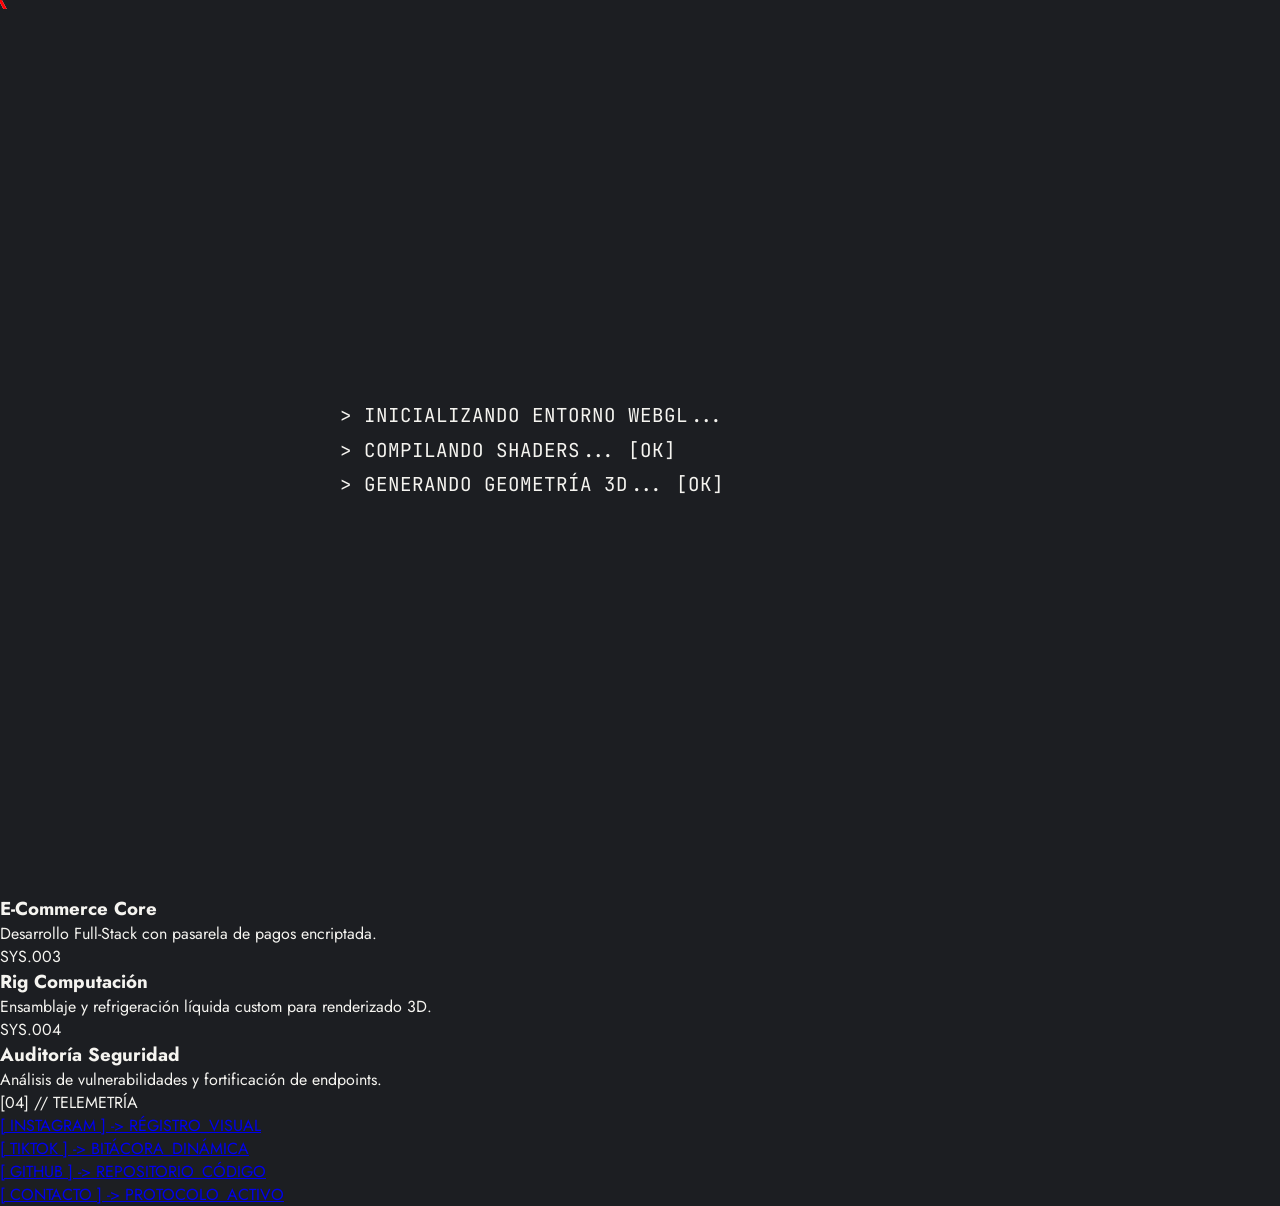
==== index.html @ 6940e967 "Update index.html" ====
<!DOCTYPE html>
<html lang="es">
<head>
    <meta charset="UTF-8">
    <meta name="viewport" content="width=device-width, initial-scale=1.0">
    <title>AXIOMA | Estructura. Ejecución. Sin fisuras.</title>
    <meta name="description" content="El Tech Studio donde convergen SMR y DEV. Garantizamos la lógica innegable desde el hardware hasta el código.">
    
    <link rel="icon" type="image/svg+xml" href="logo.svg">
    
    <link rel="preconnect" href="https://fonts.googleapis.com">
    <link rel="preconnect" href="https://fonts.gstatic.com" crossorigin>
    <link href="https://fonts.googleapis.com/css2?family=JetBrains+Mono:wght@400;700&family=Jost:wght@400;500;700&display=swap" rel="stylesheet">
    
    <link rel="stylesheet" href="style.css">
</head>
<body>
    
    <canvas id="mesh-canvas"></canvas>
    
    <canvas id="matrix-canvas" style="display: none;"></canvas>

    <div id="preloader">
        <div class="term-text" id="term-text"></div>
        <div class="start-btn blink" id="start-btn">[ CLIC PARA INICIAR SISTEMA ]</div>
    </div>

    <div id="contact-terminal" style="display: none;">
        <div id="term-close">[ X ] CERRAR_CONEXIÓN</div>
        <div class="terminal-window">
            <div id="contact-output"></div>
            <div class="input-line">
                <span class="prompt-arrow">>_</span>
                <input type="text" id="contact-input" autocomplete="off">
            </div>
        </div>
    </div>

    <div class="grain" id="grain-filter"></div>
    <div id="scroll-progress-container"><div id="scroll-progress"></div></div>

    <div id="telemetry-hud">
        SYS_STATUS: <span class="hud-live">ONLINE</span><br>
        NODO_ACTUAL: <span id="hud-node">CALCULANDO...</span><br>
        SYNC_LOCAL: <span id="hud-time">00:00:00</span>
    </div>

    <nav id="radar-nav" aria-label="Navegación Radar">
        <a href="#hero" class="radar-dot active" aria-label="Ir a Inicio"><span class="radar-label">00_INIT</span></a>
        <a href="#manifiesto" class="radar-dot" aria-label="Ir a Manifiesto"><span class="radar-label">01_NÚCLEO</span></a>
        <a href="#servicios" class="radar-dot" aria-label="Ir a Servicios"><span class="radar-label">02_VECTORES</span></a>
        <a href="#proyectos" class="radar-dot" aria-label="Ir a Proyectos"><span class="radar-label">03_BÓVEDA</span></a>
        <a href="#contacto" class="radar-dot" aria-label="Ir a Telemetría"><span class="radar-label">04_TELEMETRÍA</span></a>
    </nav>

    <div id="ui-controls">
        <div id="audio-toggle" class="interactive-sound control-btn">[ SOUND: ON ]</div>
    </div>

    <div id="cursor-x-glitch"><span class="c1">X</span><span class="c2">X</span></div>

    <section id="hero">
        <div class="hero-content">
            <img src="logo.svg" alt="AXIOMA Logo" class="logo-principal interactive-sound" onerror="this.style.display='none'; this.nextElementSibling.style.display='block';">
            <h1 style="display:none; font-size: 5rem; letter-spacing: 10px; margin-bottom: 20px;">AXIOMA</h1>
            <p class="hero-subtitle scramble-text">Estructura. Ejecución. Sin fisuras.</p>
        </div>
        <div class="scroll-indicator"><p id="sys-status">[ AUTO_EXEC_INIT ]</p></div>
    </section>

    <section id="manifiesto">
        <div class="manifiesto-content">
            <div class="section-header reveal"><p class="scramble-text">[01] // MANIFIESTO_NÚCLEO</p></div>
            <h2 class="definicion text-stop reveal delay-1">Proposición tan clara y evidente que se admite sin demostración.</h2>
            <p class="presentacion text-stop reveal delay-2">El Tech Studio donde convergen <span class="redacted">SMR</span> y <span class="redacted">DEV</span>. No reparamos sistemas; garantizamos su <span class="redacted">lógica innegable</span> desde el hardware físico hasta la última línea de <span class="redacted">código</span>.</p>
        </div>
    </section>

    <section id="servicios">
        <div class="section-header dark-header reveal"><p class="scramble-text">[02] // VECTORES_DE_ACCIÓN</p></div>
        <div class="vectores-grid">
            <div class="vector-card 3d-tilt hover-pause interactive-sound text-stop reveal delay-1">
                <div class="card-line"></div>
                <h3 class="vector-titulo scramble-text"><span class="rojo">&gt;</span> SINTAXIS_FÍSICA</h3>
                <h4 class="vector-subtitulo">Hardware & Ensamblaje.</h4>
                <p class="vector-texto">Diagnóstico, reparación a nivel componente y ensamblaje de sistemas de alto rendimiento.</p>
            </div>
            <div class="vector-card 3d-tilt hover-pause interactive-sound text-stop reveal delay-2">
                <div class="card-line"></div>
                <h3 class="vector-titulo scramble-text"><span class="rojo">&gt;</span> TOPOLOGÍA</h3>
                <h4 class="vector-subtitulo">Redes & Estructura.</h4>
                <p class="vector-texto">Diseño, despliegue y mantenimiento de infraestructuras de red. Cableado estructurado sin fisuras.</p>
            </div>
            <div class="vector-card 3d-tilt hover-pause interactive-sound text-stop reveal delay-3">
                <div class="card-line"></div>
                <h3 class="vector-titulo scramble-text"><span class="rojo">&gt;</span> LÓGICA_APLICADA</h3>
                <h4 class="vector-subtitulo">Software & DEV.</h4>
                <p class="vector-texto">Desarrollo de soluciones web y aplicaciones multiplataforma. Del concepto al despliegue.</p>
            </div>
        </div>
    </section>

    <section id="proyectos">
        <div class="section-header reveal"><p class="scramble-text">[03] // BÓVEDA_CÓDIGO_FUENTE</p></div>
        <div class="galeria-proyectos hover-pause reveal delay-1">
            <div class="proyecto-card 3d-tilt interactive-sound">
                <div class="p-id">SYS.001</div>
                <h3>Arquitectura Servidores</h3>
                <p>Despliegue de red de alto rendimiento para entorno corporativo.</p>
            </div>
            <div class="proyecto-card 3d-tilt interactive-sound">
                <div class="p-id">SYS.002</div>
                <h3>E-Commerce Core</h3>
                <p>Desarrollo Full-Stack con pasarela de pagos encriptada.</p>
            </div>
            <div class="proyecto-card 3d-tilt interactive-sound">
                <div class="p-id">SYS.003</div>
                <h3>Rig Computación</h3>
                <p>Ensamblaje y refrigeración líquida custom para renderizado 3D.</p>
            </div>
            <div class="proyecto-card 3d-tilt interactive-sound">
                <div class="p-id">SYS.004</div>
                <h3>Auditoría Seguridad</h3>
                <p>Análisis de vulnerabilidades y fortificación de endpoints.</p>
            </div>
        </div>
    </section>

    <section id="contacto">
        <div class="section-header reveal"><p class="scramble-text">[04] // TELEMETRÍA</p></div>
        <div class="telemetria-content">
            <ul class="lista-enlaces">
                <li class="reveal delay-1"><a href="#" class="enlace-gigante magnetic hover-pause interactive-sound text-stop"><span class="mag-text">[ INSTAGRAM ] -> RÉGISTRO_VISUAL</span></a></li>
                <li class="reveal delay-2"><a href="#" class="enlace-gigante magnetic hover-pause interactive-sound text-stop"><span class="mag-text">[ TIKTOK ] -> BITÁCORA_DINÁMICA</span></a></li>
                <li class="reveal delay-3"><a href="#" class="enlace-gigante magnetic hover-pause interactive-sound text-stop"><span class="mag-text">[ GITHUB ] -> REPOSITORIO_CÓDIGO</span></a></li>
                <li class="reveal delay-4"><a href="#" id="lanzar-terminal" class="enlace-gigante magnetic hover-pause interactive-sound text-stop"><span class="mag-text">[ CONTACTO ] -> PROTOCOLO_ACTIVO</span></a></li>
            </ul>
        </div>
    </section>

    <script src="main.js"></script>
</body>
</html>
---- style.css ----
:root {
    --negro-pizarra: #1C1E22;
    --blanco-hueso: #F5F4F0;
    --gris-codigo: #8B8D91;
    --plata-metalico: #E6E5E1;
    --rojo-chillon: #FF0004;
    --panel-bg: #111111;
    --stage-bg: #EAEAEA;
    --fuente-principal: 'Jost', sans-serif;
    --fuente-tecnica: 'JetBrains Mono', monospace;
}

* { margin: 0; padding: 0; box-sizing: border-box; }
body { background-color: var(--negro-pizarra); color: var(--blanco-hueso); font-family: var(--fuente-principal); overflow: hidden; }
body, a, button, select { cursor: none !important; user-select: none; -webkit-touch-callout: none; }
::-webkit-scrollbar { display: none; }

/* EASTER EGG: MODO DIOS */
body.god-mode { filter: invert(1) hue-rotate(180deg) contrast(1.2) !important; animation: godFlicker 0.1s infinite !important; }
@keyframes godFlicker { 0% { transform: translate(1px, 1px); } 50% { transform: translate(-1px, -1px); } 100% { transform: translate(1px, -1px); } }

/* PRELOADER */
#preloader { position: fixed; top: 0; left: 0; width: 100vw; height: 100vh; background-color: var(--negro-pizarra); z-index: 999999; display: flex; flex-direction: column; justify-content: center; align-items: center; font-family: var(--fuente-tecnica); transition: opacity 0.5s ease; cursor: none; }
.term-text { max-width: 600px; width: 90%; font-size: 1.2rem; line-height: 1.8; color: var(--blanco-hueso); }
.blink { animation: blink 1s infinite; }
@keyframes blink { 0%, 50% { opacity: 1; } 51%, 100% { opacity: 0; } }
.start-btn { margin-top: 30px; color: var(--rojo-chillon); font-weight: bold; font-size: 1.2rem; display: none; padding: 10px; border: 1px dashed transparent; transition: 0.3s; }
.start-btn:hover { border-color: var(--rojo-chillon); background: rgba(255,0,4,0.1); }

/* CURSOR GLITCH */
#cursor-x-glitch { width: 25px; height: 25px; position: fixed; top: 0; left: 0; pointer-events: none; z-index: 9999999999; transform: translate(-50%, -50%); font-family: var(--fuente-tecnica); font-weight: bold; font-size: 1.5rem; display: flex; align-items: center; justify-content: center; mix-blend-mode: normal !important; color: #FFF; }
#cursor-x-glitch span { position: absolute; }
.c1 { animation: cursor-splitTop 0.6s steps(2) infinite; color: #FFF; }
.c2 { animation: cursor-splitBottom 0.6s steps(1) infinite; color: var(--rojo-chillon) !important; mix-blend-mode: normal !important; }

#cursor-ghost-container { position: fixed; top: 0; left: 0; width: 100vw; height: 100vh; pointer-events: none; z-index: 9999999998; }
.cursor-ghost { position: absolute; width: 25px; height: 25px; font-family: var(--fuente-tecnica); font-weight: bold; font-size: 1.5rem; display: flex; align-items: center; justify-content: center; color: rgba(255, 255, 255, 0.5); transform: translate(-50%, -50%); animation: ghostFade 0.15s ease-out forwards; }
@keyframes ghostFade { 0% { opacity: 1; transform: translate(-50%, -50%) scale(1); } 100% { opacity: 0; transform: translate(-50%, -50%) scale(0.8); } }
@keyframes cursor-splitTop { 0% { transform: translate(0); } 25% { transform: translate(-2px, -1px); } 50% { transform: translate(2px, 1px); } 75% { transform: translate(-2px, 1px); } 100% { transform: translate(0); } }
@keyframes cursor-splitBottom { 0% { transform: translate(0); } 25% { transform: translate(2px, 1px); } 50% { transform: translate(-2px, -1px); } 75% { transform: translate(2px, -1px); } 100% { transform: translate(0); } }
.visor-clic { transform: translate(-50%, -50%) scale(0.6) !important; }

/* LAYOUT PRINCIPAL DEL SAAS */
#app-container { display: flex; width: 100vw; height: 100vh; }

/* PANEL LATERAL (UI) */
#control-panel {
    width: 400px; height: 100vh; background-color: var(--panel-bg);
    border-right: 1px solid var(--gris-codigo);
    padding: 40px 30px; display: flex; flex-direction: column;
    overflow-y: auto; z-index: 100;
}
#control-panel::-webkit-scrollbar { display: none; }

.panel-header { margin-bottom: 50px; border-bottom: 1px solid #333; padding-bottom: 20px; }
.logo { font-size: 1.5rem; font-weight: 700; color: var(--blanco-hueso); letter-spacing: 2px; }
.version { font-family: var(--fuente-tecnica); color: var(--rojo-chillon); font-size: 0.8rem; margin-top: 5px; }

.control-module { margin-bottom: 35px; }
.control-module label { display: block; font-family: var(--fuente-tecnica); font-size: 0.8rem; color: var(--gris-codigo); margin-bottom: 15px; letter-spacing: 1px; text-transform: uppercase; }

.axioma-input, .axioma-btn {
    width: 100%; background: transparent; border: 1px solid #444; color: var(--blanco-hueso);
    padding: 12px 15px; font-family: var(--fuente-tecnica); font-size: 0.9rem; outline: none; transition: all 0.2s;
}
.axioma-input:hover, .axioma-btn:hover { border-color: var(--rojo-chillon); background: #1C1E22; }
.action-red { border-color: var(--rojo-chillon); color: var(--rojo-chillon); font-weight: bold; }
.action-red:hover { background: var(--rojo-chillon); color: var(--blanco-hueso); }

.btn-group { display: flex; gap: 10px; }
.btn-group .axioma-btn { flex: 1; font-size: 0.75rem; text-align: center; padding: 10px; }

.color-picker-grid { display: flex; gap: 15px; }
.color-picker-dot { width: 35px; height: 35px; border-radius: 4px; border: 2px solid transparent; transition: transform 0.2s, border-color 0.2s; }
.color-picker-dot:hover { transform: translateY(-3px); }
.color-picker-dot.active { border-color: #FFF; box-shadow: 0 0 10px rgba(255,255,255,0.2); }

.system-status-box { margin-top: auto; padding: 15px; background: #0A0A0A; border-left: 3px solid var(--rojo-chillon); }
#engine-status { font-family: var(--fuente-tecnica); font-size: 0.75rem; color: #00FF00; line-height: 1.4; white-space: pre-wrap; }

/* ESCENARIO DE RENDERIZADO 3D REAL (STAGE) */
#render-stage {
    flex: 1; position: relative; display: flex; justify-content: center; align-items: center;
    background-color: var(--stage-bg);
    background-image: 
        linear-gradient(rgba(0,0,0,0.05) 1px, transparent 1px),
        linear-gradient(90deg, rgba(0,0,0,0.05) 1px, transparent 1px);
    background-size: 40px 40px;
    overflow: hidden;
}

/* El Canvas 3D generado por WebGL */
#render-stage canvas {
    display: block;
    outline: none;
    cursor: grab;
}
#render-stage canvas:active { cursor: grabbing; }

.corner-btn { position: absolute; bottom: 30px; right: 30px; font-family: var(--fuente-tecnica); color: var(--gris-codigo); font-size: 0.9rem; transition: 0.3s; z-index: 10; }
.corner-btn:hover { color: var(--rojo-chillon); }

@media (max-width: 900px) {
    #app-container { flex-direction: column; }
    #control-panel { width: 100%; height: 40vh; border-right: none; border-bottom: 2px solid var(--rojo-chillon); padding: 20px; }
    #render-stage { height: 60vh; }
}
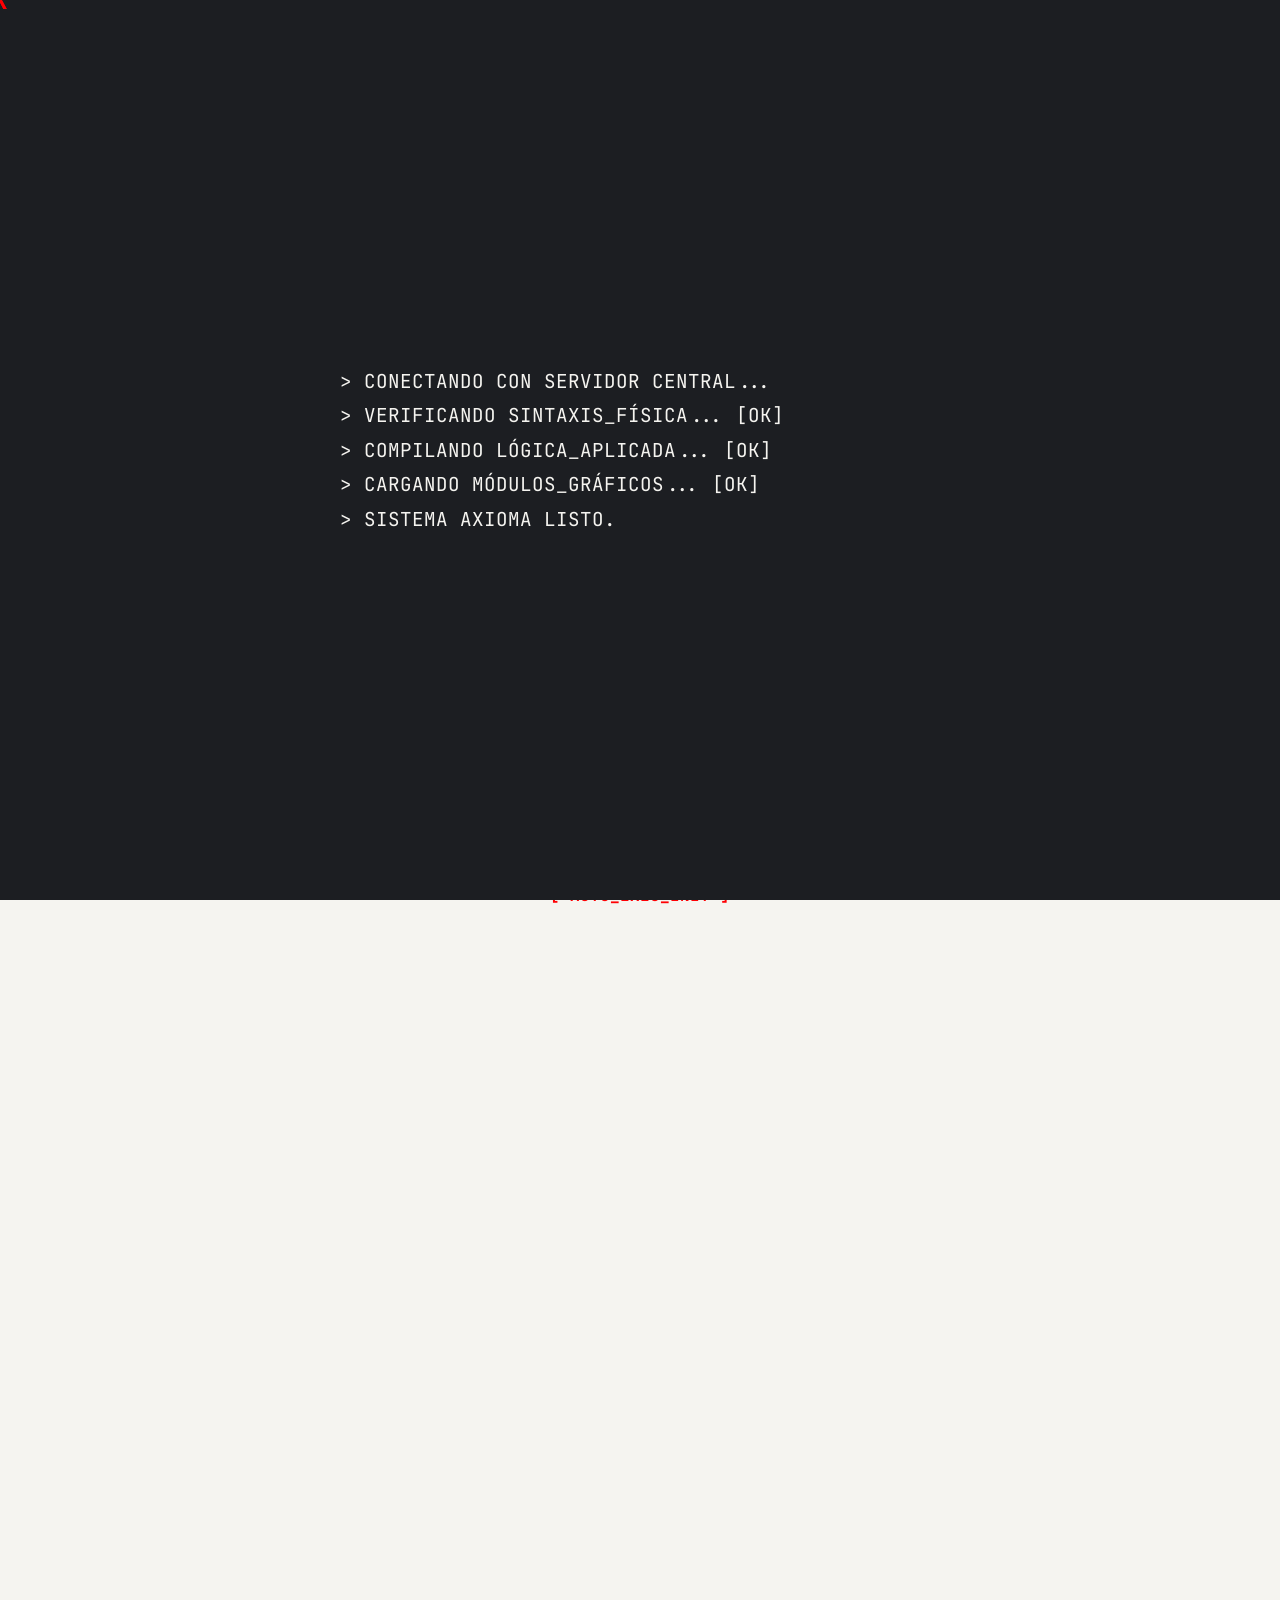
==== commit 57eb5254: "Update index.html" ====
--- a/index.html
+++ b/index.html
@@ -36,6 +36,14 @@
         </div>
     </div>
 
+    <div id="context-menu">
+        <div class="context-item ctx-header">NÚCLEO_AXIOMA_v1.0</div>
+        <a href="#" class="context-item ctx-copy">Copiar_URL_NÚCLEO</a>
+        <a href="#" class="context-item ctx-audio">Activar/Desactivar_Audio</a>
+        <a href="#" class="context-item ctx-reload">Recargar_Manifiesto</a>
+        <a href="#" class="context-item ctx-exit">[ X ] CERRAR_MENÚ</a>
+    </div>
+
     <div class="grain" id="grain-filter"></div>
     <div id="scroll-progress-container"><div id="scroll-progress"></div></div>
 
@@ -61,8 +69,7 @@
 
     <section id="hero">
         <div class="hero-content">
-            <img src="logo.svg" alt="AXIOMA Logo" class="logo-principal interactive-sound" onerror="this.style.display='none'; this.nextElementSibling.style.display='block';">
-            <h1 style="display:none; font-size: 5rem; letter-spacing: 10px; margin-bottom: 20px;">AXIOMA</h1>
+            <img src="logo.svg" alt="AXIOMA Logo" class="logo-principal interactive-sound">
             <p class="hero-subtitle scramble-text">Estructura. Ejecución. Sin fisuras.</p>
         </div>
         <div class="scroll-indicator"><p id="sys-status">[ AUTO_EXEC_INIT ]</p></div>
--- a/style.css
+++ b/style.css
@@ -2,106 +2,144 @@
     --negro-pizarra: #1C1E22;
     --blanco-hueso: #F5F4F0;
     --gris-codigo: #8B8D91;
-    --plata-metalico: #E6E5E1;
     --rojo-chillon: #FF0004;
-    --panel-bg: #111111;
-    --stage-bg: #EAEAEA;
     --fuente-principal: 'Jost', sans-serif;
     --fuente-tecnica: 'JetBrains Mono', monospace;
 }
 
+/* ESTRUCTURA BASE */
 * { margin: 0; padding: 0; box-sizing: border-box; }
-body { background-color: var(--negro-pizarra); color: var(--blanco-hueso); font-family: var(--fuente-principal); overflow: hidden; }
-body, a, button, select { cursor: none !important; user-select: none; -webkit-touch-callout: none; }
+html, body { scroll-behavior: auto !important; scroll-snap-type: none !important; overflow-x: hidden; height: auto; }
 ::-webkit-scrollbar { display: none; }
+body { -ms-overflow-style: none; scrollbar-width: none; background-color: var(--blanco-hueso); color: var(--negro-pizarra); font-family: var(--fuente-principal); }
+body, a, img, button, input { cursor: none !important; user-select: none; -webkit-touch-callout: none; }
 
-/* EASTER EGG: MODO DIOS */
-body.god-mode { filter: invert(1) hue-rotate(180deg) contrast(1.2) !important; animation: godFlicker 0.1s infinite !important; }
-@keyframes godFlicker { 0% { transform: translate(1px, 1px); } 50% { transform: translate(-1px, -1px); } 100% { transform: translate(1px, -1px); } }
+/* CANVAS (MALLA Y MATRIX) */
+#mesh-canvas { position: fixed; top: 0; left: 0; width: 100vw; height: 100vh; z-index: -1; pointer-events: none; opacity: 1; }
+#matrix-canvas { position: fixed; top: 0; left: 0; width: 100vw; height: 100vh; z-index: 10; pointer-events: none; opacity: 0.8; }
 
-/* PRELOADER */
-#preloader { position: fixed; top: 0; left: 0; width: 100vw; height: 100vh; background-color: var(--negro-pizarra); z-index: 999999; display: flex; flex-direction: column; justify-content: center; align-items: center; font-family: var(--fuente-tecnica); transition: opacity 0.5s ease; cursor: none; }
-.term-text { max-width: 600px; width: 90%; font-size: 1.2rem; line-height: 1.8; color: var(--blanco-hueso); }
+/* TEXTURA RUIDO */
+.grain { position: fixed; top: 0; left: 0; width: 100vw; height: 100vh; pointer-events: none; z-index: 100; background-image: url("data:image/svg+xml,%3Csvg viewBox='0 0 200 200' xmlns='http://www.w3.org/2000/svg'%3E%3Cfilter id='noiseFilter'%3E%3CfeTurbulence type='fractalNoise' baseFrequency='0.8' numOctaves='3' stitchTiles='stitch'/%3E%3C/filter%3E%3Crect width='100%25' height='100%25' filter='url(%23noiseFilter)'/%3E%3C/svg%3E"); opacity: 0.04; mix-blend-mode: multiply; }
+
+/* CURSOR GLITCH (Rojo Fijo Garantizado) */
+#cursor-x-glitch { 
+    width: 25px; height: 25px; position: fixed; top: 0; left: 0; pointer-events: none; z-index: 9999999999; 
+    transform: translate(-50%, -50%); font-family: var(--fuente-tecnica); font-weight: bold; font-size: 1.5rem; 
+    display: flex; align-items: center; justify-content: center; 
+    color: var(--rojo-chillon) !important;
+}
+#cursor-x-glitch span { position: absolute; top: 0; left: 0; width: 100%; height: 100%; display: flex; align-items: center; justify-content: center; }
+.c1 { animation: cursor-splitTop 0.6s steps(2) infinite; color: var(--rojo-chillon); }
+.c2 { animation: cursor-splitBottom 0.6s steps(1) infinite; color: var(--rojo-chillon); }
+
+@keyframes cursor-splitTop { 0% { transform: translate(0); } 25% { transform: translate(-2px, -1px); } 50% { transform: translate(2px, 1px); } 75% { transform: translate(-2px, 1px); } 100% { transform: translate(0); } }
+@keyframes cursor-splitBottom { 0% { transform: translate(0); } 25% { transform: translate(2px, 1px); } 50% { transform: translate(-2px, -1px); } 75% { transform: translate(2px, -1px); } 100% { transform: translate(0); } }
+.visor-clic { transform: translate(-50%, -50%) scale(0.6) !important; }
+
+/* PRELOADER INTRO */
+#preloader { position: fixed; top: 0; left: 0; width: 100vw; height: 100vh; background-color: var(--negro-pizarra); color: var(--blanco-hueso); font-family: var(--fuente-tecnica); z-index: 9999999999; display: flex; flex-direction: column; justify-content: center; align-items: center; text-align: left; transition: opacity 0.5s ease; cursor: none; }
+.term-text { max-width: 600px; width: 90%; font-size: 1.2rem; line-height: 1.8; }
 .blink { animation: blink 1s infinite; }
 @keyframes blink { 0%, 50% { opacity: 1; } 51%, 100% { opacity: 0; } }
 .start-btn { margin-top: 30px; color: var(--rojo-chillon); font-weight: bold; font-size: 1.2rem; display: none; padding: 10px; border: 1px dashed transparent; transition: 0.3s; }
 .start-btn:hover { border-color: var(--rojo-chillon); background: rgba(255,0,4,0.1); }
 
-/* CURSOR GLITCH */
-#cursor-x-glitch { width: 25px; height: 25px; position: fixed; top: 0; left: 0; pointer-events: none; z-index: 9999999999; transform: translate(-50%, -50%); font-family: var(--fuente-tecnica); font-weight: bold; font-size: 1.5rem; display: flex; align-items: center; justify-content: center; mix-blend-mode: normal !important; color: #FFF; }
-#cursor-x-glitch span { position: absolute; }
-.c1 { animation: cursor-splitTop 0.6s steps(2) infinite; color: #FFF; }
-.c2 { animation: cursor-splitBottom 0.6s steps(1) infinite; color: var(--rojo-chillon) !important; mix-blend-mode: normal !important; }
+/* TERMINAL DE CONTACTO */
+#contact-terminal { position: fixed; top: 0; left: 0; width: 100vw; height: 100vh; background: rgba(28, 30, 34, 0.95); backdrop-filter: blur(10px); z-index: 9999999; display: flex; justify-content: center; align-items: center; }
+#term-close { position: absolute; top: 40px; right: 40px; color: var(--rojo-chillon); font-family: var(--fuente-tecnica); font-weight: bold; transition: 0.2s; }
+#term-close:hover { color: var(--blanco-hueso); }
+.terminal-window { width: 800px; max-width: 90vw; height: 60vh; background: #000; border: 1px solid var(--rojo-chillon); padding: 30px; font-family: var(--fuente-tecnica); color: var(--blanco-hueso); overflow-y: auto; box-shadow: 0 0 30px rgba(255,0,4,0.1); }
+#contact-output { white-space: pre-wrap; margin-bottom: 10px; line-height: 1.6; color: var(--gris-codigo); }
+.input-line { display: flex; align-items: center; color: var(--rojo-chillon); }
+#contact-input { background: transparent; border: none; color: var(--blanco-hueso); font-family: var(--fuente-tecnica); font-size: 1rem; width: 100%; outline: none; margin-left: 10px; }
 
-#cursor-ghost-container { position: fixed; top: 0; left: 0; width: 100vw; height: 100vh; pointer-events: none; z-index: 9999999998; }
-.cursor-ghost { position: absolute; width: 25px; height: 25px; font-family: var(--fuente-tecnica); font-weight: bold; font-size: 1.5rem; display: flex; align-items: center; justify-content: center; color: rgba(255, 255, 255, 0.5); transform: translate(-50%, -50%); animation: ghostFade 0.15s ease-out forwards; }
-@keyframes ghostFade { 0% { opacity: 1; transform: translate(-50%, -50%) scale(1); } 100% { opacity: 0; transform: translate(-50%, -50%) scale(0.8); } }
-@keyframes cursor-splitTop { 0% { transform: translate(0); } 25% { transform: translate(-2px, -1px); } 50% { transform: translate(2px, 1px); } 75% { transform: translate(-2px, 1px); } 100% { transform: translate(0); } }
-@keyframes cursor-splitBottom { 0% { transform: translate(0); } 25% { transform: translate(2px, 1px); } 50% { transform: translate(-2px, -1px); } 75% { transform: translate(2px, -1px); } 100% { transform: translate(0); } }
-.visor-clic { transform: translate(-50%, -50%) scale(0.6) !important; }
+/* TELEMETRÍA Y UI */
+#telemetry-hud { position: fixed; bottom: 30px; right: 30px; text-align: right; z-index: 9999; font-family: var(--fuente-tecnica); font-size: 0.75rem; color: var(--gris-codigo); line-height: 1.4; pointer-events: none; }
+.hud-live { color: #FF0004; animation: blink 1s infinite; }
 
-/* LAYOUT PRINCIPAL DEL SAAS */
-#app-container { display: flex; width: 100vw; height: 100vh; }
+#scroll-progress-container { position: fixed; top: 0; right: 0; width: 3px; height: 100vh; background: rgba(0,0,0,0.05); z-index: 9999; }
+#scroll-progress { width: 100%; height: 0%; background: var(--rojo-chillon); transition: height 0.1s; }
 
-/* PANEL LATERAL (UI) */
-#control-panel {
-    width: 400px; height: 100vh; background-color: var(--panel-bg);
-    border-right: 1px solid var(--gris-codigo);
-    padding: 40px 30px; display: flex; flex-direction: column;
-    overflow-y: auto; z-index: 100;
+/* RADAR DE NAVEGACIÓN (Puntos Grandes 12px) */
+#radar-nav { position: fixed; left: 30px; top: 50%; transform: translateY(-50%); z-index: 9999; display: flex; flex-direction: column; gap: 20px; }
+.radar-dot { width: 12px; height: 12px; background: var(--gris-codigo); border-radius: 50%; transition: all 0.3s; }
+.radar-dot.active { background: var(--rojo-chillon); transform: scale(1.4); box-shadow: 0 0 12px var(--rojo-chillon); }
+.radar-label { position: absolute; left: 25px; font-family: var(--fuente-tecnica); font-size: 0.8rem; color: var(--rojo-chillon); opacity: 0; transition: 0.3s; pointer-events: none; white-space: nowrap; }
+.radar-dot:hover { background: var(--negro-pizarra); }
+.radar-dot:hover .radar-label { opacity: 1; transform: translateX(5px); }
+
+#ui-controls { position: fixed; bottom: 30px; left: 30px; z-index: 9999; display: flex; gap: 15px; align-items: center; }
+.control-btn { font-family: var(--fuente-tecnica); font-size: 0.9rem; color: var(--gris-codigo); transition: color 0.3s; }
+.control-btn:hover { color: var(--rojo-chillon); }
+
+/* SECCIONES BASE */
+section { min-height: 100vh; display: flex; flex-direction: column; padding: 60px 100px; position: relative; z-index: 10; }
+#servicios { background-color: var(--negro-pizarra); color: var(--blanco-hueso); }
+
+/* HERO & MANIFIESTO */
+#hero { justify-content: center; align-items: center; text-align: center; }
+.logo-principal { width: 600px; max-width: 90vw; margin-bottom: 20px; }
+.hero-subtitle { font-family: var(--fuente-tecnica); color: var(--negro-pizarra); font-size: 1.2rem; letter-spacing: 2px; }
+.scroll-indicator { position: absolute; bottom: 40px; color: var(--rojo-chillon); font-family: var(--fuente-tecnica); font-weight: bold; }
+.section-header { position: absolute; top: 60px; left: 100px; font-family: var(--fuente-tecnica); font-size: 1rem; color: var(--negro-pizarra); letter-spacing: 2px; }
+.dark-header { color: var(--gris-codigo); }
+
+.manifiesto-content { display: flex; flex-direction: column; justify-content: flex-start; height: 100%; width: 100%; max-width: 1200px; margin: 0 auto; padding-top: 150px; }
+.definicion { font-size: 4.5rem; font-weight: 700; line-height: 1.1; align-self: flex-start; text-align: left; max-width: 1000px; }
+.presentacion { font-size: 1.2rem; font-weight: 500; line-height: 1.6; max-width: 500px; align-self: flex-end; text-align: right; margin-top: 250px; }
+.redacted { background-color: var(--negro-pizarra); color: var(--negro-pizarra); padding: 0 5px; transition: all 0.3s; }
+.presentacion:hover .redacted { background-color: transparent; color: var(--rojo-chillon); }
+#servicios .redacted { background-color: var(--blanco-hueso); color: var(--blanco-hueso); }
+#servicios:hover .redacted { background-color: transparent; color: var(--rojo-chillon); }
+
+/* SERVICIOS Y PROYECTOS */
+.vectores-grid { display: grid; grid-template-columns: repeat(3, 1fr); gap: 80px; width: 100%; max-width: 1200px; margin: auto; }
+.vector-card { text-align: left; position: relative; padding-top: 20px; }
+.card-line { position: absolute; top: 0; left: 0; width: 0%; height: 2px; background-color: var(--rojo-chillon); transition: width 0.5s cubic-bezier(0.16, 1, 0.3, 1); z-index: 5; }
+.vector-card:hover .card-line { width: 100%; }
+.vector-titulo { font-family: var(--fuente-tecnica); font-size: 1.1rem; letter-spacing: 1px; margin-bottom: 15px; color: var(--blanco-hueso); }
+.rojo { color: var(--rojo-chillon); }
+.vector-subtitulo { font-size: 1.5rem; font-weight: 700; margin-bottom: 20px; color: var(--blanco-hueso); }
+.vector-texto { font-size: 1.1rem; line-height: 1.6; color: var(--gris-codigo); }
+
+#proyectos { justify-content: center; }
+.galeria-proyectos { display: flex; gap: 40px; overflow-x: auto; padding: 40px 0; max-width: 100vw; scroll-snap-type: x mandatory; perspective: 2000px; }
+.galeria-proyectos::-webkit-scrollbar { display: none; }
+.proyecto-card { min-width: 400px; height: 450px; background: transparent; border: 1px solid var(--gris-codigo); padding: 40px; display: flex; flex-direction: column; justify-content: space-between; scroll-snap-align: center; }
+.proyecto-card:hover { border-color: var(--rojo-chillon); background: var(--negro-pizarra); color: var(--blanco-hueso); }
+.p-id { font-family: var(--fuente-tecnica); font-size: 0.9rem; color: var(--rojo-chillon); }
+.proyecto-card h3 { font-size: 2.5rem; line-height: 1.1; margin-bottom: 15px; }
+.proyecto-card p { font-size: 1.1rem; color: var(--gris-codigo); }
+
+/* CONTACTO Y ENLACES */
+#contacto { justify-content: center; align-items: flex-end; text-align: right; }
+.telemetria-content { width: 100%; max-width: 1300px; margin: 0 auto; }
+.lista-enlaces { list-style: none; }
+.lista-enlaces li { margin-bottom: 40px; }
+.enlace-gigante { display: inline-block; text-decoration: none; color: var(--negro-pizarra); padding: 20px 0; }
+.mag-text { display: inline-block; font-family: var(--fuente-principal); font-size: 4.5rem; font-weight: 700; line-height: 1; transition: transform 0.4s cubic-bezier(0.16, 1, 0.3, 1), color 0.3s ease; }
+.enlace-gigante:hover .mag-text { color: var(--rojo-chillon); }
+
+/* REVEAL ANIMATIONS */
+.reveal { opacity: 0; transform: translateY(40px); transition: all 1s cubic-bezier(0.16, 1, 0.3, 1); }
+.reveal.in-view { opacity: 1; transform: translateY(0); }
+.delay-1 { transition-delay: 0.1s; }
+.delay-2 { transition-delay: 0.2s; }
+.delay-3 { transition-delay: 0.3s; }
+.delay-4 { transition-delay: 0.4s; }
+
+/* MÓVILES */
+@media (max-width: 768px) {
+    #cursor-x-glitch, #radar-nav, #scroll-progress-container, .grain, #mesh-canvas, #telemetry-hud, #matrix-canvas { display: none !important; } 
+    body, a, img, input, button { cursor: auto !important; } 
+    section { padding: 80px 30px; min-height: auto; }
+    .section-header { left: 30px; top: 30px; }
+    .logo-principal { width: 100%; }
+    .definicion { font-size: 2.5rem; margin-top: 40px; }
+    .presentacion { font-size: 1rem; margin-top: 40px; text-align: left; }
+    .vectores-grid { grid-template-columns: 1fr; gap: 40px; }
+    .proyecto-card { min-width: 280px; height: 350px; padding: 25px; transform: none !important; }
+    .mag-text { font-size: 2rem; }
+    #audio-toggle { bottom: 15px; left: 15px; }
+    .terminal-window { width: 95vw; padding: 15px; }
 }
-#control-panel::-webkit-scrollbar { display: none; }
-
-.panel-header { margin-bottom: 50px; border-bottom: 1px solid #333; padding-bottom: 20px; }
-.logo { font-size: 1.5rem; font-weight: 700; color: var(--blanco-hueso); letter-spacing: 2px; }
-.version { font-family: var(--fuente-tecnica); color: var(--rojo-chillon); font-size: 0.8rem; margin-top: 5px; }
-
-.control-module { margin-bottom: 35px; }
-.control-module label { display: block; font-family: var(--fuente-tecnica); font-size: 0.8rem; color: var(--gris-codigo); margin-bottom: 15px; letter-spacing: 1px; text-transform: uppercase; }
-
-.axioma-input, .axioma-btn {
-    width: 100%; background: transparent; border: 1px solid #444; color: var(--blanco-hueso);
-    padding: 12px 15px; font-family: var(--fuente-tecnica); font-size: 0.9rem; outline: none; transition: all 0.2s;
-}
-.axioma-input:hover, .axioma-btn:hover { border-color: var(--rojo-chillon); background: #1C1E22; }
-.action-red { border-color: var(--rojo-chillon); color: var(--rojo-chillon); font-weight: bold; }
-.action-red:hover { background: var(--rojo-chillon); color: var(--blanco-hueso); }
-
-.btn-group { display: flex; gap: 10px; }
-.btn-group .axioma-btn { flex: 1; font-size: 0.75rem; text-align: center; padding: 10px; }
-
-.color-picker-grid { display: flex; gap: 15px; }
-.color-picker-dot { width: 35px; height: 35px; border-radius: 4px; border: 2px solid transparent; transition: transform 0.2s, border-color 0.2s; }
-.color-picker-dot:hover { transform: translateY(-3px); }
-.color-picker-dot.active { border-color: #FFF; box-shadow: 0 0 10px rgba(255,255,255,0.2); }
-
-.system-status-box { margin-top: auto; padding: 15px; background: #0A0A0A; border-left: 3px solid var(--rojo-chillon); }
-#engine-status { font-family: var(--fuente-tecnica); font-size: 0.75rem; color: #00FF00; line-height: 1.4; white-space: pre-wrap; }
-
-/* ESCENARIO DE RENDERIZADO 3D REAL (STAGE) */
-#render-stage {
-    flex: 1; position: relative; display: flex; justify-content: center; align-items: center;
-    background-color: var(--stage-bg);
-    background-image: 
-        linear-gradient(rgba(0,0,0,0.05) 1px, transparent 1px),
-        linear-gradient(90deg, rgba(0,0,0,0.05) 1px, transparent 1px);
-    background-size: 40px 40px;
-    overflow: hidden;
-}
-
-/* El Canvas 3D generado por WebGL */
-#render-stage canvas {
-    display: block;
-    outline: none;
-    cursor: grab;
-}
-#render-stage canvas:active { cursor: grabbing; }
-
-.corner-btn { position: absolute; bottom: 30px; right: 30px; font-family: var(--fuente-tecnica); color: var(--gris-codigo); font-size: 0.9rem; transition: 0.3s; z-index: 10; }
-.corner-btn:hover { color: var(--rojo-chillon); }
-
-@media (max-width: 900px) {
-    #app-container { flex-direction: column; }
-    #control-panel { width: 100%; height: 40vh; border-right: none; border-bottom: 2px solid var(--rojo-chillon); padding: 20px; }
-    #render-stage { height: 60vh; }
-}
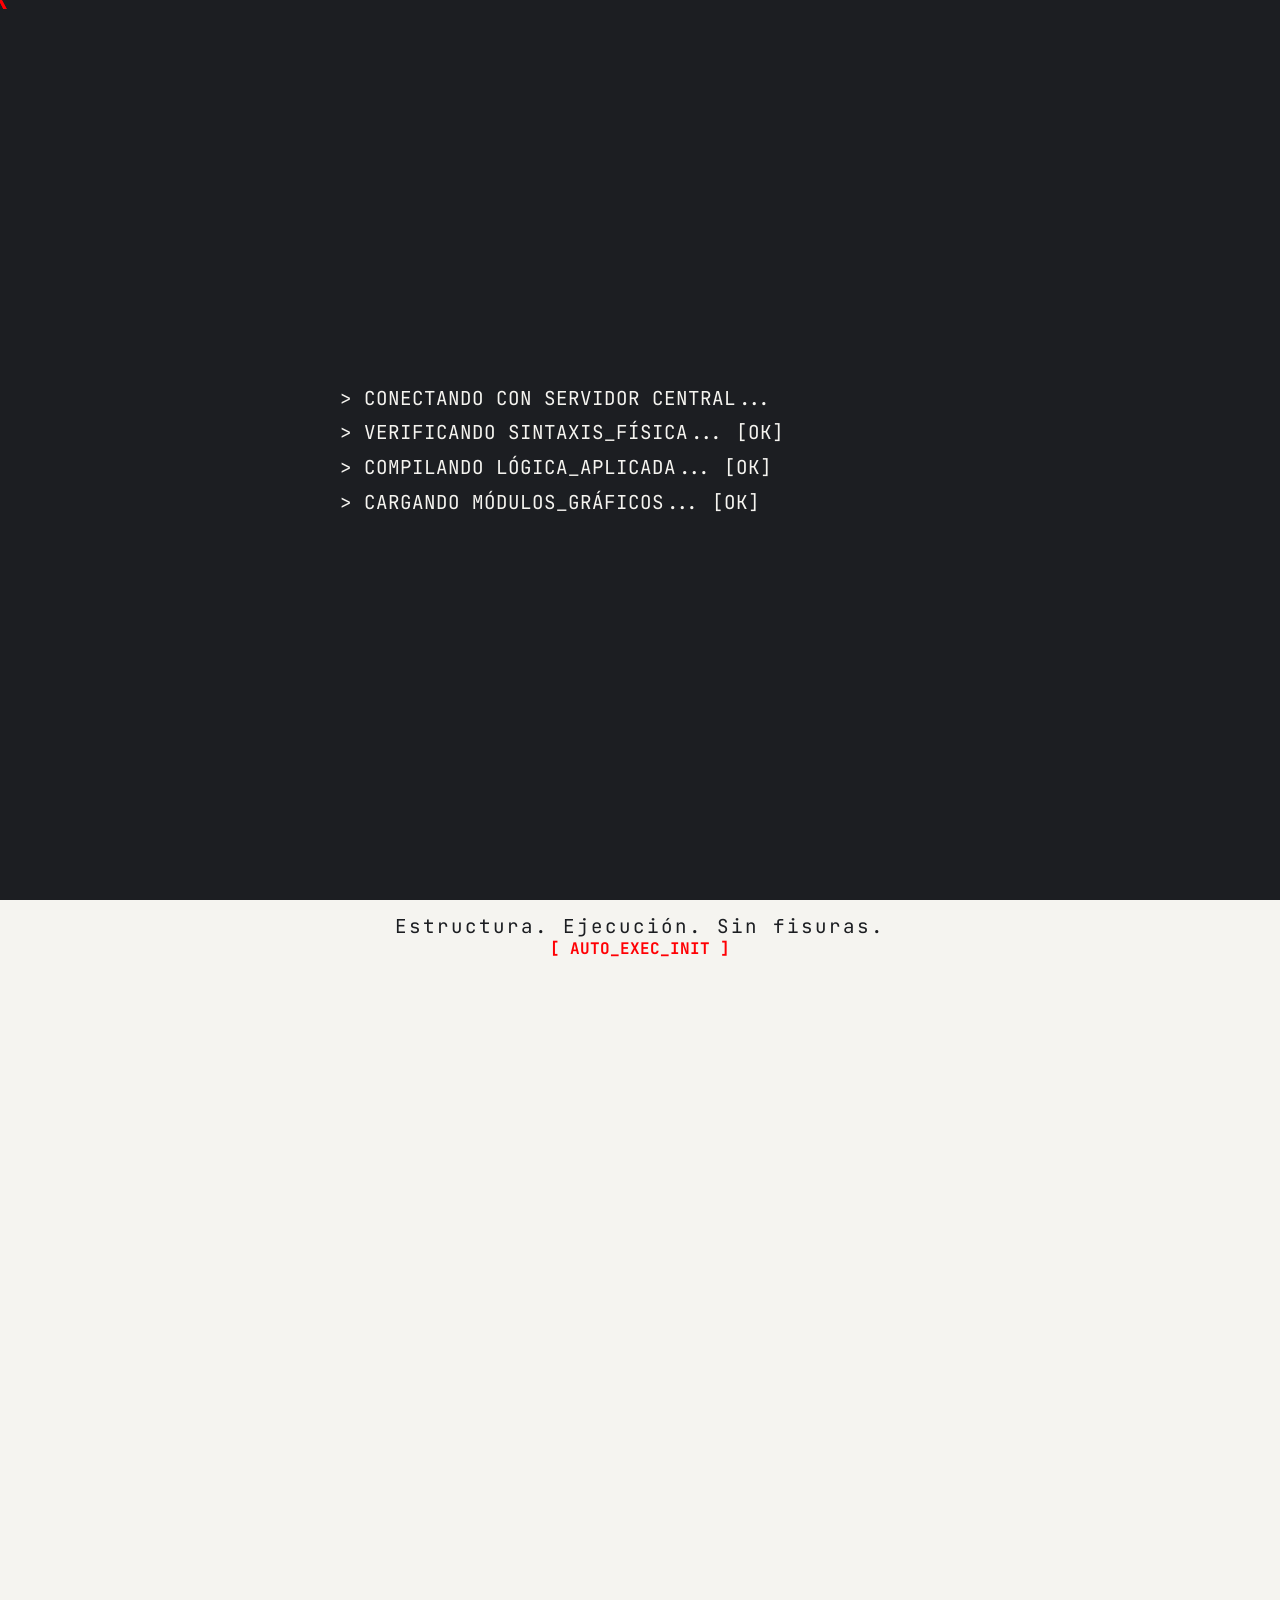
==== commit 5d724bff: "Update index.html" ====
--- a/index.html
+++ b/index.html
@@ -6,7 +6,7 @@
     <title>AXIOMA | Estructura. Ejecución. Sin fisuras.</title>
     <meta name="description" content="El Tech Studio donde convergen SMR y DEV. Garantizamos la lógica innegable desde el hardware hasta el código.">
     
-    <link rel="icon" type="image/svg+xml" href="logo.svg">
+    <link rel="icon" type="image/svg+xml" href="Logo.svg">
     
     <link rel="preconnect" href="https://fonts.googleapis.com">
     <link rel="preconnect" href="https://fonts.gstatic.com" crossorigin>
@@ -69,7 +69,7 @@
 
     <section id="hero">
         <div class="hero-content">
-            <img src="logo.svg" alt="AXIOMA Logo" class="logo-principal interactive-sound">
+            <img src="Logo.svg" alt="AXIOMA Logo" class="logo-principal interactive-sound">
             <p class="hero-subtitle scramble-text">Estructura. Ejecución. Sin fisuras.</p>
         </div>
         <div class="scroll-indicator"><p id="sys-status">[ AUTO_EXEC_INIT ]</p></div>
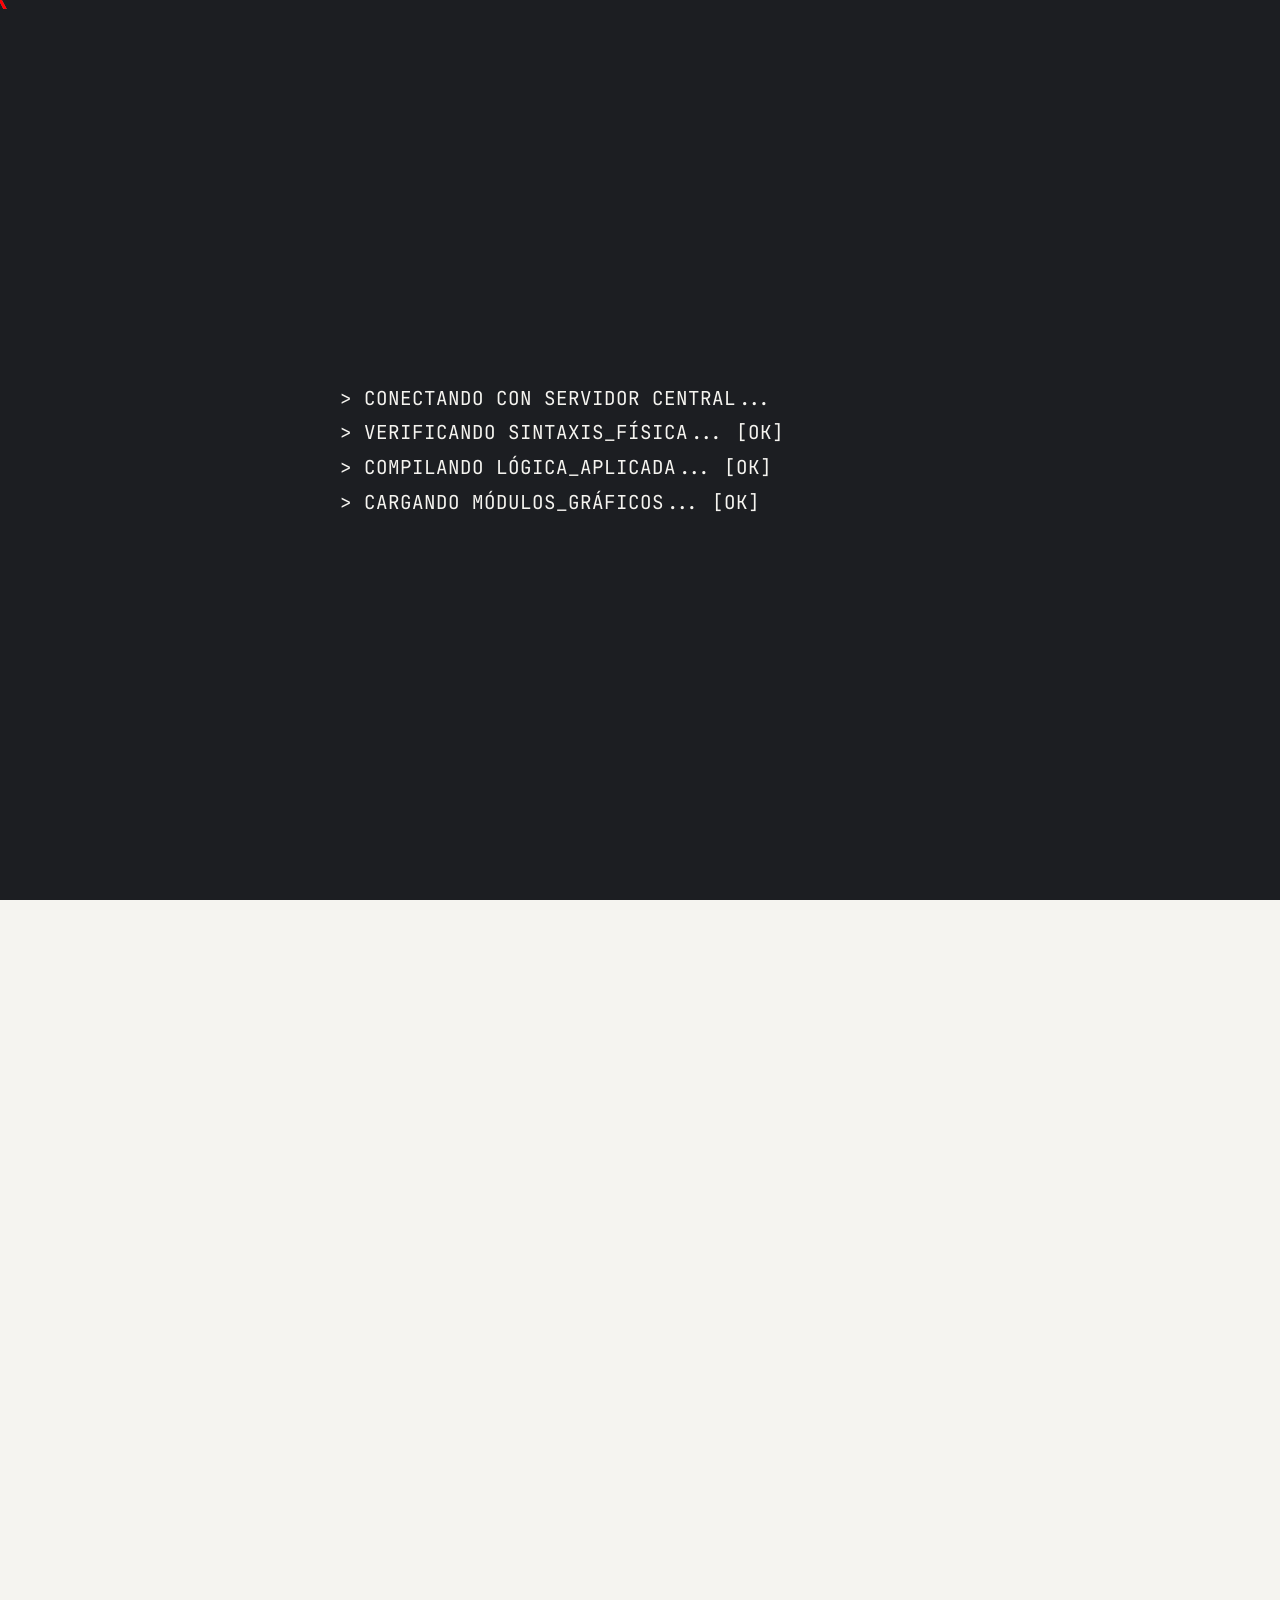
==== commit 8b9d81f8: "Update index.html" ====
--- a/index.html
+++ b/index.html
@@ -4,20 +4,16 @@
     <meta charset="UTF-8">
     <meta name="viewport" content="width=device-width, initial-scale=1.0">
     <title>AXIOMA | Estructura. Ejecución. Sin fisuras.</title>
-    <meta name="description" content="El Tech Studio donde convergen SMR y DEV. Garantizamos la lógica innegable desde el hardware hasta el código.">
-    
-    <link rel="icon" type="image/svg+xml" href="Logo.svg">
-    
+    <meta name="description" content="El Tech Studio donde convergen SMR y DEV.">
+    <link rel="icon" type="image/svg+xml" href="logo.svg">
     <link rel="preconnect" href="https://fonts.googleapis.com">
     <link rel="preconnect" href="https://fonts.gstatic.com" crossorigin>
     <link href="https://fonts.googleapis.com/css2?family=JetBrains+Mono:wght@400;700&family=Jost:wght@400;500;700&display=swap" rel="stylesheet">
-    
     <link rel="stylesheet" href="style.css">
 </head>
 <body>
     
     <canvas id="mesh-canvas"></canvas>
-    
     <canvas id="matrix-canvas" style="display: none;"></canvas>
 
     <div id="preloader">
@@ -34,14 +30,6 @@
                 <input type="text" id="contact-input" autocomplete="off">
             </div>
         </div>
-    </div>
-
-    <div id="context-menu">
-        <div class="context-item ctx-header">NÚCLEO_AXIOMA_v1.0</div>
-        <a href="#" class="context-item ctx-copy">Copiar_URL_NÚCLEO</a>
-        <a href="#" class="context-item ctx-audio">Activar/Desactivar_Audio</a>
-        <a href="#" class="context-item ctx-reload">Recargar_Manifiesto</a>
-        <a href="#" class="context-item ctx-exit">[ X ] CERRAR_MENÚ</a>
     </div>
 
     <div class="grain" id="grain-filter"></div>
@@ -69,7 +57,7 @@
 
     <section id="hero">
         <div class="hero-content">
-            <img src="Logo.svg" alt="AXIOMA Logo" class="logo-principal interactive-sound">
+            <img src="logo.svg" alt="AXIOMA Logo" class="logo-principal interactive-sound">
             <p class="hero-subtitle scramble-text">Estructura. Ejecución. Sin fisuras.</p>
         </div>
         <div class="scroll-indicator"><p id="sys-status">[ AUTO_EXEC_INIT ]</p></div>
@@ -127,7 +115,7 @@
             </div>
             <div class="proyecto-card 3d-tilt interactive-sound">
                 <div class="p-id">SYS.004</div>
-                <h3>Auditoría Seguridad</h3>
+                <h3>Auditoría Ciberseguridad</h3>
                 <p>Análisis de vulnerabilidades y fortificación de endpoints.</p>
             </div>
         </div>
--- a/style.css
+++ b/style.css
@@ -21,16 +21,15 @@
 /* TEXTURA RUIDO */
 .grain { position: fixed; top: 0; left: 0; width: 100vw; height: 100vh; pointer-events: none; z-index: 100; background-image: url("data:image/svg+xml,%3Csvg viewBox='0 0 200 200' xmlns='http://www.w3.org/2000/svg'%3E%3Cfilter id='noiseFilter'%3E%3CfeTurbulence type='fractalNoise' baseFrequency='0.8' numOctaves='3' stitchTiles='stitch'/%3E%3C/filter%3E%3Crect width='100%25' height='100%25' filter='url(%23noiseFilter)'/%3E%3C/svg%3E"); opacity: 0.04; mix-blend-mode: multiply; }
 
-/* CURSOR GLITCH (Rojo Fijo Garantizado) */
+/* CURSOR GLITCH (Fijo Rojo-Blanco, Sin Exclusion) */
 #cursor-x-glitch { 
     width: 25px; height: 25px; position: fixed; top: 0; left: 0; pointer-events: none; z-index: 9999999999; 
     transform: translate(-50%, -50%); font-family: var(--fuente-tecnica); font-weight: bold; font-size: 1.5rem; 
     display: flex; align-items: center; justify-content: center; 
-    color: var(--rojo-chillon) !important;
 }
 #cursor-x-glitch span { position: absolute; top: 0; left: 0; width: 100%; height: 100%; display: flex; align-items: center; justify-content: center; }
-.c1 { animation: cursor-splitTop 0.6s steps(2) infinite; color: var(--rojo-chillon); }
-.c2 { animation: cursor-splitBottom 0.6s steps(1) infinite; color: var(--rojo-chillon); }
+.c1 { animation: cursor-splitTop 0.6s steps(2) infinite; color: var(--blanco-hueso); opacity: 0.5; } /* Detrás, sombra blanca */
+.c2 { animation: cursor-splitBottom 0.6s steps(1) infinite; color: var(--rojo-chillon); } /* Delante, rojo normal */
 
 @keyframes cursor-splitTop { 0% { transform: translate(0); } 25% { transform: translate(-2px, -1px); } 50% { transform: translate(2px, 1px); } 75% { transform: translate(-2px, 1px); } 100% { transform: translate(0); } }
 @keyframes cursor-splitBottom { 0% { transform: translate(0); } 25% { transform: translate(2px, 1px); } 50% { transform: translate(-2px, -1px); } 75% { transform: translate(2px, -1px); } 100% { transform: translate(0); } }
@@ -53,6 +52,12 @@
 .input-line { display: flex; align-items: center; color: var(--rojo-chillon); }
 #contact-input { background: transparent; border: none; color: var(--blanco-hueso); font-family: var(--fuente-tecnica); font-size: 1rem; width: 100%; outline: none; margin-left: 10px; }
 
+/* MENÚ CONTEXTUAL CÓDIGO FUENTE */
+#context-menu { position: fixed; width: 220px; background: #000; border: 1px solid var(--rojo-chillon); display: none; flex-direction: column; z-index: 99999999; font-family: var(--fuente-tecnica); box-shadow: 10px 10px 30px rgba(0,0,0,0.5); }
+.context-item { padding: 12px 20px; color: var(--blanco-hueso); transition: 0.1s; border-bottom: 1px solid #111; font-size: 0.8rem; letter-spacing: 1px; }
+.context-item:hover { background: rgba(255,0,4,0.1); color: var(--rojo-chillon); }
+.ctx-header { color: var(--gris-codigo); pointer-events: none; border-bottom: 1px solid var(--rojo-chillon); font-weight: bold; font-size: 0.75rem; text-transform: uppercase; }
+
 /* TELEMETRÍA Y UI */
 #telemetry-hud { position: fixed; bottom: 30px; right: 30px; text-align: right; z-index: 9999; font-family: var(--fuente-tecnica); font-size: 0.75rem; color: var(--gris-codigo); line-height: 1.4; pointer-events: none; }
 .hud-live { color: #FF0004; animation: blink 1s infinite; }
@@ -60,10 +65,9 @@
 #scroll-progress-container { position: fixed; top: 0; right: 0; width: 3px; height: 100vh; background: rgba(0,0,0,0.05); z-index: 9999; }
 #scroll-progress { width: 100%; height: 0%; background: var(--rojo-chillon); transition: height 0.1s; }
 
-/* RADAR DE NAVEGACIÓN (Puntos Grandes 12px) */
 #radar-nav { position: fixed; left: 30px; top: 50%; transform: translateY(-50%); z-index: 9999; display: flex; flex-direction: column; gap: 20px; }
-.radar-dot { width: 12px; height: 12px; background: var(--gris-codigo); border-radius: 50%; transition: all 0.3s; }
-.radar-dot.active { background: var(--rojo-chillon); transform: scale(1.4); box-shadow: 0 0 12px var(--rojo-chillon); }
+.radar-dot { width: 8px; height: 8px; background: var(--gris-codigo); border-radius: 50%; transition: all 0.3s; }
+.radar-dot.active { background: var(--rojo-chillon); transform: scale(1.5); box-shadow: 0 0 10px var(--rojo-chillon); }
 .radar-label { position: absolute; left: 25px; font-family: var(--fuente-tecnica); font-size: 0.8rem; color: var(--rojo-chillon); opacity: 0; transition: 0.3s; pointer-events: none; white-space: nowrap; }
 .radar-dot:hover { background: var(--negro-pizarra); }
 .radar-dot:hover .radar-label { opacity: 1; transform: translateX(5px); }
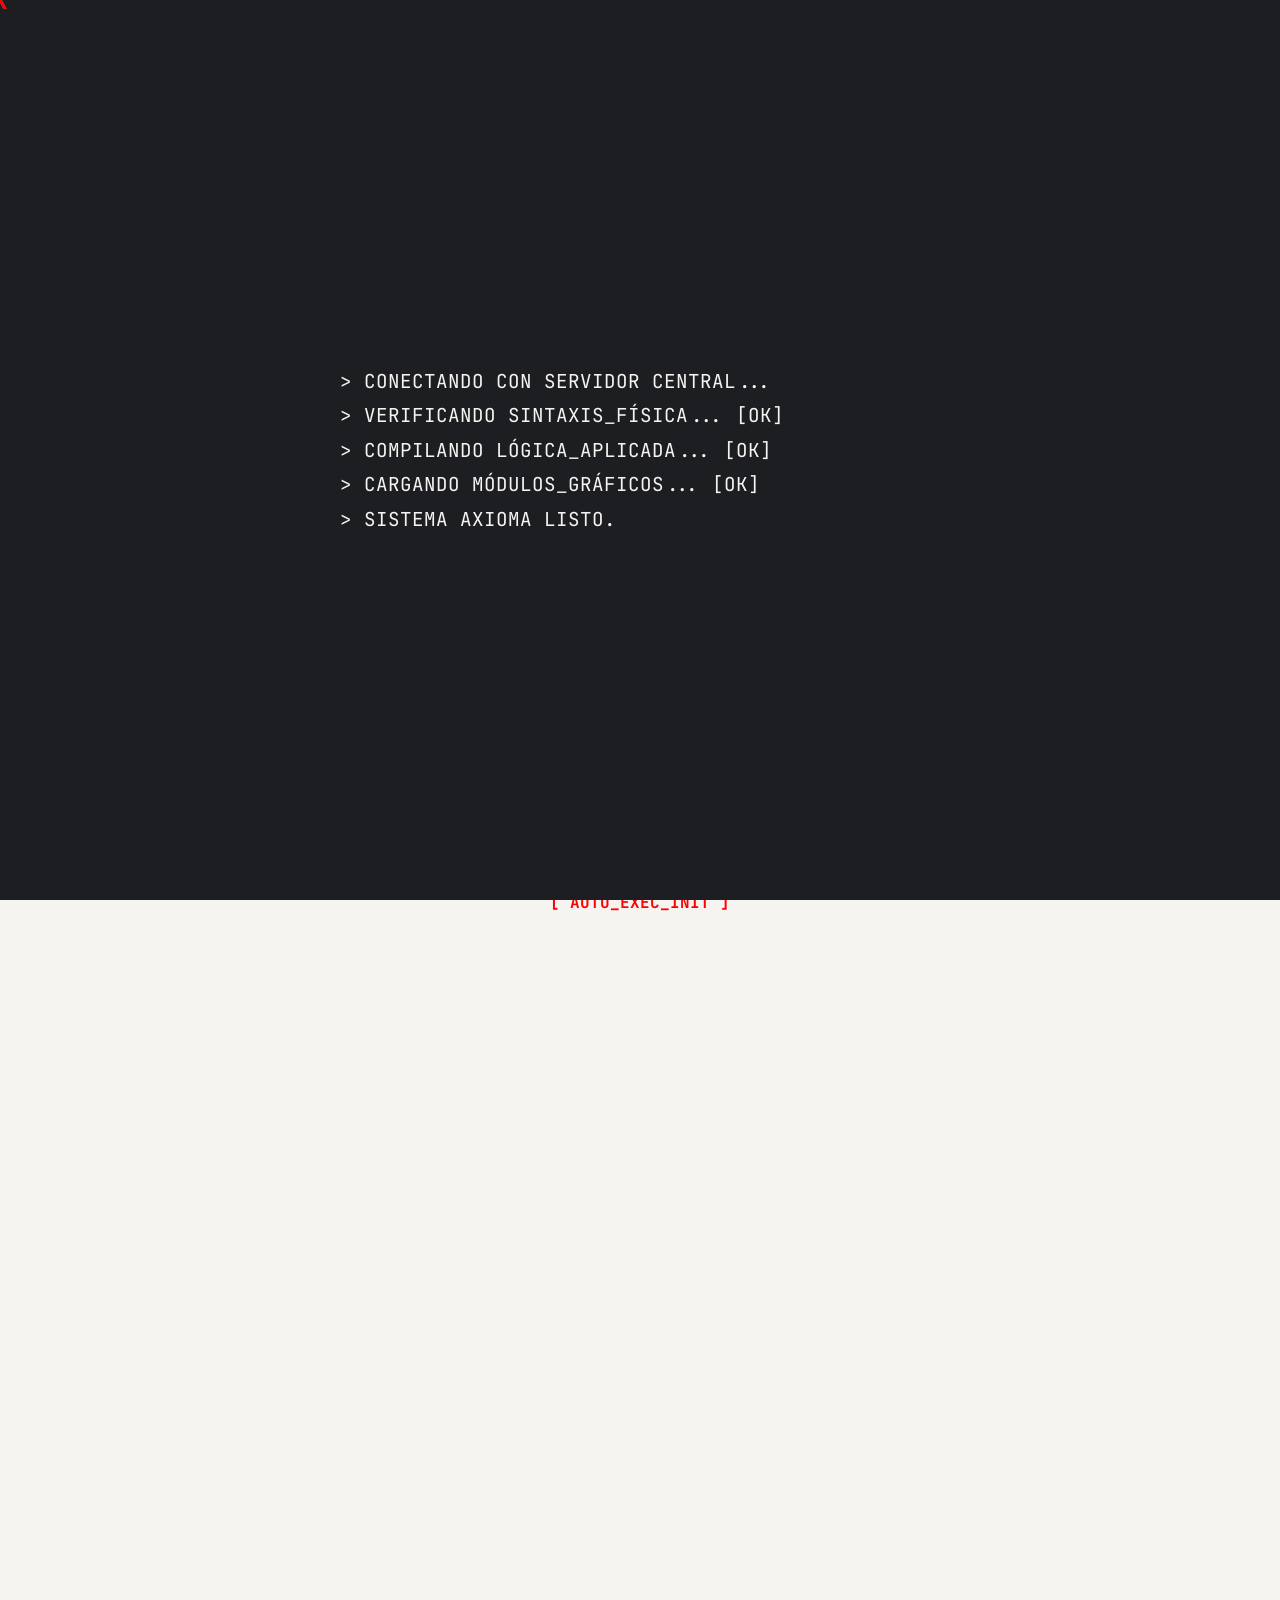
==== commit 2433d126: "Update index.html" ====
--- a/index.html
+++ b/index.html
@@ -57,7 +57,7 @@
 
     <section id="hero">
         <div class="hero-content">
-            <img src="logo.svg" alt="AXIOMA Logo" class="logo-principal interactive-sound">
+            <img src="Logo.svg" alt="AXIOMA Logo" class="logo-principal interactive-sound">
             <p class="hero-subtitle scramble-text">Estructura. Ejecución. Sin fisuras.</p>
         </div>
         <div class="scroll-indicator"><p id="sys-status">[ AUTO_EXEC_INIT ]</p></div>
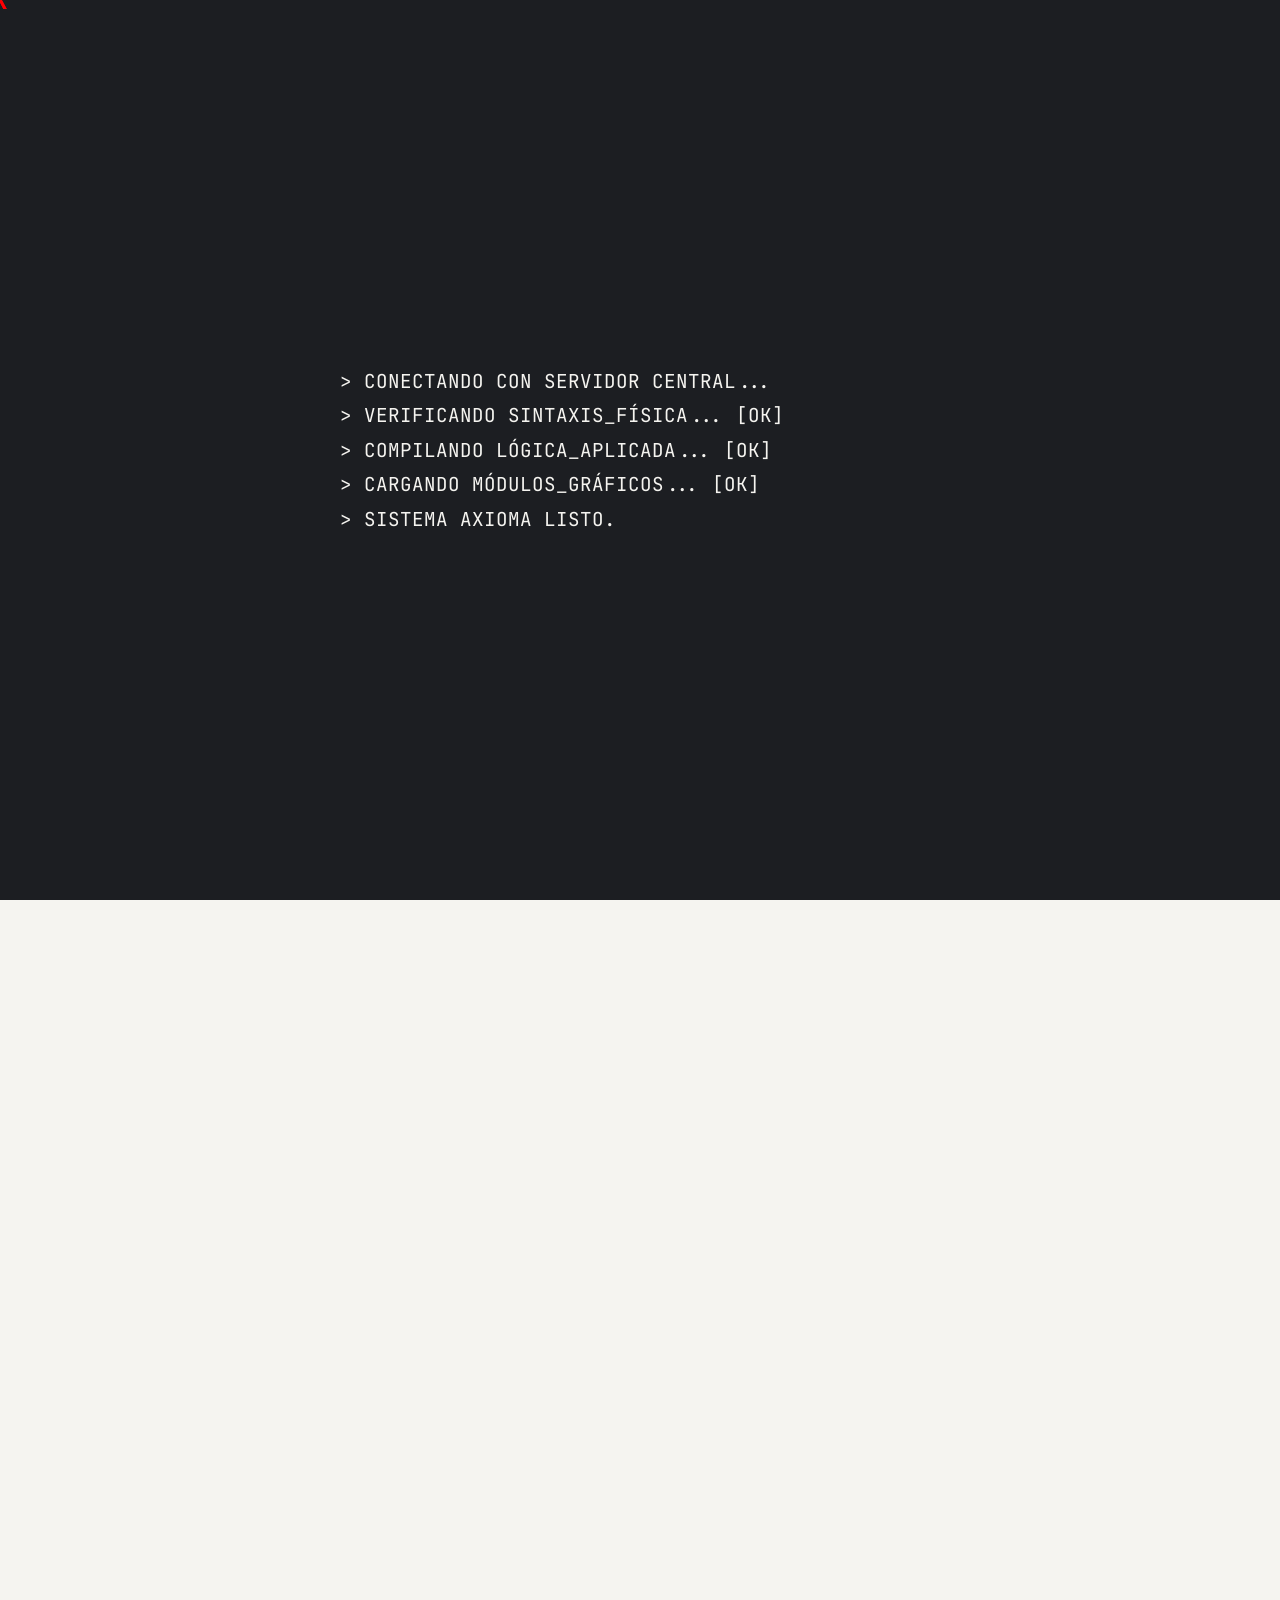
==== commit 78173183: "Update index.html" ====
--- a/index.html
+++ b/index.html
@@ -3,12 +3,15 @@
 <head>
     <meta charset="UTF-8">
     <meta name="viewport" content="width=device-width, initial-scale=1.0">
-    <title>AXIOMA | Estructura. Ejecución. Sin fisuras.</title>
-    <meta name="description" content="El Tech Studio donde convergen SMR y DEV.">
+    <title>AXIOMA | Estructura. Ejecución. Sin fisuras. [CORE_RESTORATION]</title>
+    <meta name="description" content="El Tech Studio donde convergen SMR y DEV. Garantizamos la lógica innegable desde el hardware hasta el código.">
+    
     <link rel="icon" type="image/svg+xml" href="logo.svg">
+    
     <link rel="preconnect" href="https://fonts.googleapis.com">
     <link rel="preconnect" href="https://fonts.gstatic.com" crossorigin>
     <link href="https://fonts.googleapis.com/css2?family=JetBrains+Mono:wght@400;700&family=Jost:wght@400;500;700&display=swap" rel="stylesheet">
+    
     <link rel="stylesheet" href="style.css">
 </head>
 <body>
@@ -53,11 +56,13 @@
         <div id="audio-toggle" class="interactive-sound control-btn">[ SOUND: ON ]</div>
     </div>
 
+    <div id="cursor-ghost-container"></div>
     <div id="cursor-x-glitch"><span class="c1">X</span><span class="c2">X</span></div>
 
     <section id="hero">
         <div class="hero-content">
-            <img src="Logo.svg" alt="AXIOMA Logo" class="logo-principal interactive-sound">
+            <img src="logo.svg" alt="AXIOMA Logo" class="logo-principal interactive-sound" onerror="this.style.display='none'; this.nextElementSibling.style.display='block';">
+            <h1 style="display:none; font-size: 5rem; letter-spacing: 10px; margin-bottom: 20px;">AXIOMA</h1>
             <p class="hero-subtitle scramble-text">Estructura. Ejecución. Sin fisuras.</p>
         </div>
         <div class="scroll-indicator"><p id="sys-status">[ AUTO_EXEC_INIT ]</p></div>
--- a/style.css
+++ b/style.css
@@ -7,35 +7,31 @@
     --fuente-tecnica: 'JetBrains Mono', monospace;
 }
 
-/* ESTRUCTURA BASE */
 * { margin: 0; padding: 0; box-sizing: border-box; }
 html, body { scroll-behavior: auto !important; scroll-snap-type: none !important; overflow-x: hidden; height: auto; }
 ::-webkit-scrollbar { display: none; }
 body { -ms-overflow-style: none; scrollbar-width: none; background-color: var(--blanco-hueso); color: var(--negro-pizarra); font-family: var(--fuente-principal); }
 body, a, img, button, input { cursor: none !important; user-select: none; -webkit-touch-callout: none; }
 
-/* CANVAS (MALLA Y MATRIX) */
 #mesh-canvas { position: fixed; top: 0; left: 0; width: 100vw; height: 100vh; z-index: -1; pointer-events: none; opacity: 1; }
 #matrix-canvas { position: fixed; top: 0; left: 0; width: 100vw; height: 100vh; z-index: 10; pointer-events: none; opacity: 0.8; }
-
-/* TEXTURA RUIDO */
 .grain { position: fixed; top: 0; left: 0; width: 100vw; height: 100vh; pointer-events: none; z-index: 100; background-image: url("data:image/svg+xml,%3Csvg viewBox='0 0 200 200' xmlns='http://www.w3.org/2000/svg'%3E%3Cfilter id='noiseFilter'%3E%3CfeTurbulence type='fractalNoise' baseFrequency='0.8' numOctaves='3' stitchTiles='stitch'/%3E%3C/filter%3E%3Crect width='100%25' height='100%25' filter='url(%23noiseFilter)'/%3E%3C/svg%3E"); opacity: 0.04; mix-blend-mode: multiply; }
 
-/* CURSOR GLITCH (Fijo Rojo-Blanco, Sin Exclusion) */
+/* CURSOR GLITCH (Rojo puro, sin invertir colores) */
 #cursor-x-glitch { 
     width: 25px; height: 25px; position: fixed; top: 0; left: 0; pointer-events: none; z-index: 9999999999; 
     transform: translate(-50%, -50%); font-family: var(--fuente-tecnica); font-weight: bold; font-size: 1.5rem; 
     display: flex; align-items: center; justify-content: center; 
+    color: var(--rojo-chillon) !important;
 }
 #cursor-x-glitch span { position: absolute; top: 0; left: 0; width: 100%; height: 100%; display: flex; align-items: center; justify-content: center; }
-.c1 { animation: cursor-splitTop 0.6s steps(2) infinite; color: var(--blanco-hueso); opacity: 0.5; } /* Detrás, sombra blanca */
-.c2 { animation: cursor-splitBottom 0.6s steps(1) infinite; color: var(--rojo-chillon); } /* Delante, rojo normal */
+.c1 { animation: cursor-splitTop 0.6s steps(2) infinite; color: var(--rojo-chillon); }
+.c2 { animation: cursor-splitBottom 0.6s steps(1) infinite; color: var(--rojo-chillon); }
 
 @keyframes cursor-splitTop { 0% { transform: translate(0); } 25% { transform: translate(-2px, -1px); } 50% { transform: translate(2px, 1px); } 75% { transform: translate(-2px, 1px); } 100% { transform: translate(0); } }
 @keyframes cursor-splitBottom { 0% { transform: translate(0); } 25% { transform: translate(2px, 1px); } 50% { transform: translate(-2px, -1px); } 75% { transform: translate(2px, -1px); } 100% { transform: translate(0); } }
 .visor-clic { transform: translate(-50%, -50%) scale(0.6) !important; }
 
-/* PRELOADER INTRO */
 #preloader { position: fixed; top: 0; left: 0; width: 100vw; height: 100vh; background-color: var(--negro-pizarra); color: var(--blanco-hueso); font-family: var(--fuente-tecnica); z-index: 9999999999; display: flex; flex-direction: column; justify-content: center; align-items: center; text-align: left; transition: opacity 0.5s ease; cursor: none; }
 .term-text { max-width: 600px; width: 90%; font-size: 1.2rem; line-height: 1.8; }
 .blink { animation: blink 1s infinite; }
@@ -43,7 +39,6 @@
 .start-btn { margin-top: 30px; color: var(--rojo-chillon); font-weight: bold; font-size: 1.2rem; display: none; padding: 10px; border: 1px dashed transparent; transition: 0.3s; }
 .start-btn:hover { border-color: var(--rojo-chillon); background: rgba(255,0,4,0.1); }
 
-/* TERMINAL DE CONTACTO */
 #contact-terminal { position: fixed; top: 0; left: 0; width: 100vw; height: 100vh; background: rgba(28, 30, 34, 0.95); backdrop-filter: blur(10px); z-index: 9999999; display: flex; justify-content: center; align-items: center; }
 #term-close { position: absolute; top: 40px; right: 40px; color: var(--rojo-chillon); font-family: var(--fuente-tecnica); font-weight: bold; transition: 0.2s; }
 #term-close:hover { color: var(--blanco-hueso); }
@@ -52,22 +47,15 @@
 .input-line { display: flex; align-items: center; color: var(--rojo-chillon); }
 #contact-input { background: transparent; border: none; color: var(--blanco-hueso); font-family: var(--fuente-tecnica); font-size: 1rem; width: 100%; outline: none; margin-left: 10px; }
 
-/* MENÚ CONTEXTUAL CÓDIGO FUENTE */
-#context-menu { position: fixed; width: 220px; background: #000; border: 1px solid var(--rojo-chillon); display: none; flex-direction: column; z-index: 99999999; font-family: var(--fuente-tecnica); box-shadow: 10px 10px 30px rgba(0,0,0,0.5); }
-.context-item { padding: 12px 20px; color: var(--blanco-hueso); transition: 0.1s; border-bottom: 1px solid #111; font-size: 0.8rem; letter-spacing: 1px; }
-.context-item:hover { background: rgba(255,0,4,0.1); color: var(--rojo-chillon); }
-.ctx-header { color: var(--gris-codigo); pointer-events: none; border-bottom: 1px solid var(--rojo-chillon); font-weight: bold; font-size: 0.75rem; text-transform: uppercase; }
-
-/* TELEMETRÍA Y UI */
 #telemetry-hud { position: fixed; bottom: 30px; right: 30px; text-align: right; z-index: 9999; font-family: var(--fuente-tecnica); font-size: 0.75rem; color: var(--gris-codigo); line-height: 1.4; pointer-events: none; }
 .hud-live { color: #FF0004; animation: blink 1s infinite; }
-
 #scroll-progress-container { position: fixed; top: 0; right: 0; width: 3px; height: 100vh; background: rgba(0,0,0,0.05); z-index: 9999; }
 #scroll-progress { width: 100%; height: 0%; background: var(--rojo-chillon); transition: height 0.1s; }
 
+/* NAVEGACIÓN RADAR A 12PX */
 #radar-nav { position: fixed; left: 30px; top: 50%; transform: translateY(-50%); z-index: 9999; display: flex; flex-direction: column; gap: 20px; }
-.radar-dot { width: 8px; height: 8px; background: var(--gris-codigo); border-radius: 50%; transition: all 0.3s; }
-.radar-dot.active { background: var(--rojo-chillon); transform: scale(1.5); box-shadow: 0 0 10px var(--rojo-chillon); }
+.radar-dot { width: 12px; height: 12px; background: var(--gris-codigo); border-radius: 50%; transition: all 0.3s; }
+.radar-dot.active { background: var(--rojo-chillon); transform: scale(1.4); box-shadow: 0 0 12px var(--rojo-chillon); }
 .radar-label { position: absolute; left: 25px; font-family: var(--fuente-tecnica); font-size: 0.8rem; color: var(--rojo-chillon); opacity: 0; transition: 0.3s; pointer-events: none; white-space: nowrap; }
 .radar-dot:hover { background: var(--negro-pizarra); }
 .radar-dot:hover .radar-label { opacity: 1; transform: translateX(5px); }
@@ -76,11 +64,9 @@
 .control-btn { font-family: var(--fuente-tecnica); font-size: 0.9rem; color: var(--gris-codigo); transition: color 0.3s; }
 .control-btn:hover { color: var(--rojo-chillon); }
 
-/* SECCIONES BASE */
 section { min-height: 100vh; display: flex; flex-direction: column; padding: 60px 100px; position: relative; z-index: 10; }
 #servicios { background-color: var(--negro-pizarra); color: var(--blanco-hueso); }
 
-/* HERO & MANIFIESTO */
 #hero { justify-content: center; align-items: center; text-align: center; }
 .logo-principal { width: 600px; max-width: 90vw; margin-bottom: 20px; }
 .hero-subtitle { font-family: var(--fuente-tecnica); color: var(--negro-pizarra); font-size: 1.2rem; letter-spacing: 2px; }
@@ -96,7 +82,6 @@
 #servicios .redacted { background-color: var(--blanco-hueso); color: var(--blanco-hueso); }
 #servicios:hover .redacted { background-color: transparent; color: var(--rojo-chillon); }
 
-/* SERVICIOS Y PROYECTOS */
 .vectores-grid { display: grid; grid-template-columns: repeat(3, 1fr); gap: 80px; width: 100%; max-width: 1200px; margin: auto; }
 .vector-card { text-align: left; position: relative; padding-top: 20px; }
 .card-line { position: absolute; top: 0; left: 0; width: 0%; height: 2px; background-color: var(--rojo-chillon); transition: width 0.5s cubic-bezier(0.16, 1, 0.3, 1); z-index: 5; }
@@ -115,7 +100,6 @@
 .proyecto-card h3 { font-size: 2.5rem; line-height: 1.1; margin-bottom: 15px; }
 .proyecto-card p { font-size: 1.1rem; color: var(--gris-codigo); }
 
-/* CONTACTO Y ENLACES */
 #contacto { justify-content: center; align-items: flex-end; text-align: right; }
 .telemetria-content { width: 100%; max-width: 1300px; margin: 0 auto; }
 .lista-enlaces { list-style: none; }
@@ -124,7 +108,6 @@
 .mag-text { display: inline-block; font-family: var(--fuente-principal); font-size: 4.5rem; font-weight: 700; line-height: 1; transition: transform 0.4s cubic-bezier(0.16, 1, 0.3, 1), color 0.3s ease; }
 .enlace-gigante:hover .mag-text { color: var(--rojo-chillon); }
 
-/* REVEAL ANIMATIONS */
 .reveal { opacity: 0; transform: translateY(40px); transition: all 1s cubic-bezier(0.16, 1, 0.3, 1); }
 .reveal.in-view { opacity: 1; transform: translateY(0); }
 .delay-1 { transition-delay: 0.1s; }
@@ -132,7 +115,6 @@
 .delay-3 { transition-delay: 0.3s; }
 .delay-4 { transition-delay: 0.4s; }
 
-/* MÓVILES */
 @media (max-width: 768px) {
     #cursor-x-glitch, #radar-nav, #scroll-progress-container, .grain, #mesh-canvas, #telemetry-hud, #matrix-canvas { display: none !important; } 
     body, a, img, input, button { cursor: auto !important; } 
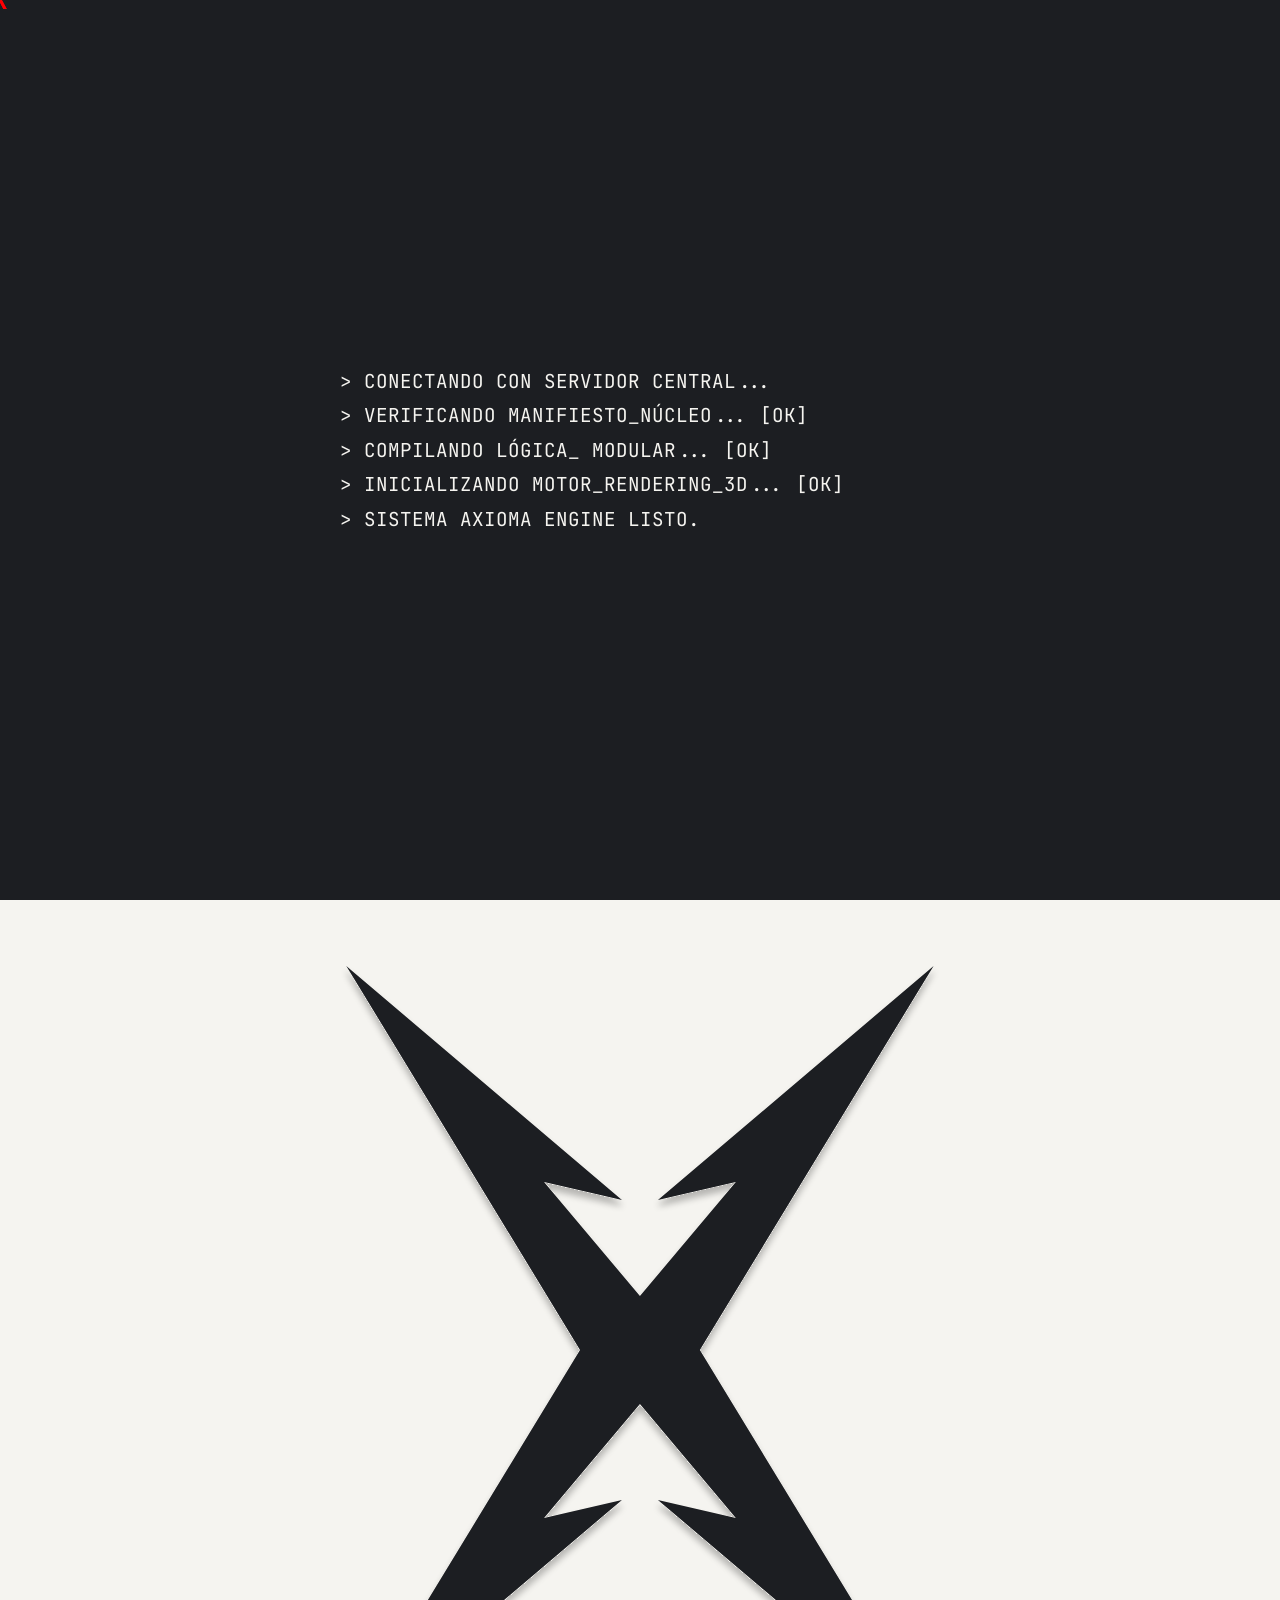
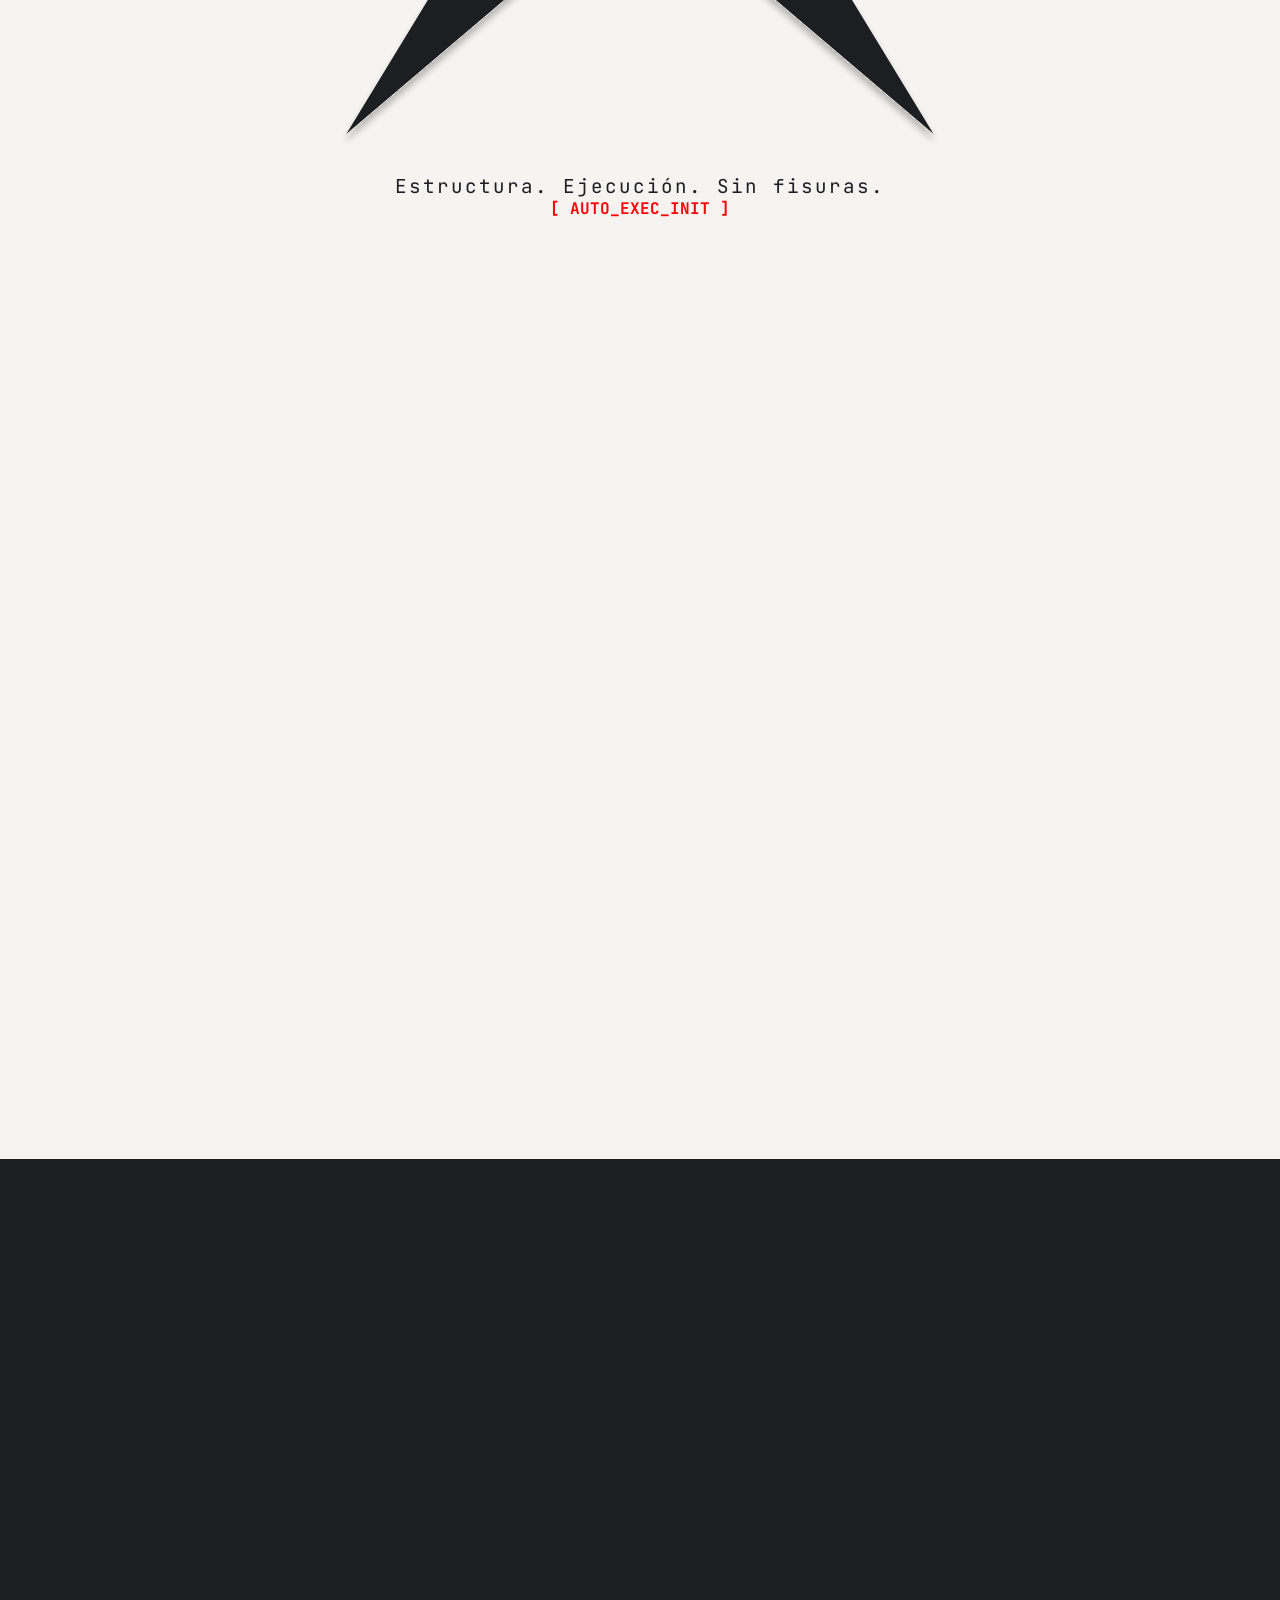
==== commit c00f3d59: "Update index.html" ====
--- a/index.html
+++ b/index.html
@@ -6,7 +6,7 @@
     <title>AXIOMA | Estructura. Ejecución. Sin fisuras. [CORE_RESTORATION]</title>
     <meta name="description" content="El Tech Studio donde convergen SMR y DEV. Garantizamos la lógica innegable desde el hardware hasta el código.">
     
-    <link rel="icon" type="image/svg+xml" href="logo.svg">
+    <link rel="icon" type="image/svg+xml" href="Logo.svg">
     
     <link rel="preconnect" href="https://fonts.googleapis.com">
     <link rel="preconnect" href="https://fonts.gstatic.com" crossorigin>
@@ -61,7 +61,7 @@
 
     <section id="hero">
         <div class="hero-content">
-            <img src="logo.svg" alt="AXIOMA Logo" class="logo-principal interactive-sound" onerror="this.style.display='none'; this.nextElementSibling.style.display='block';">
+            <img src="Logo.svg" alt="AXIOMA Logo" class="logo-principal interactive-sound" onerror="this.style.display='none'; this.nextElementSibling.style.display='block';">
             <h1 style="display:none; font-size: 5rem; letter-spacing: 10px; margin-bottom: 20px;">AXIOMA</h1>
             <p class="hero-subtitle scramble-text">Estructura. Ejecución. Sin fisuras.</p>
         </div>
--- a/style.css
+++ b/style.css
@@ -2,72 +2,89 @@
     --negro-pizarra: #1C1E22;
     --blanco-hueso: #F5F4F0;
     --gris-codigo: #8B8D91;
+    --plata-metalico: #E6E5E1;
     --rojo-chillon: #FF0004;
+    --panel-bg: #111111;
+    --stage-bg: #EAEAEA;
     --fuente-principal: 'Jost', sans-serif;
     --fuente-tecnica: 'JetBrains Mono', monospace;
 }
 
+/* ESTRUCTURA BASE */
 * { margin: 0; padding: 0; box-sizing: border-box; }
-html, body { scroll-behavior: auto !important; scroll-snap-type: none !important; overflow-x: hidden; height: auto; }
+body { background-color: var(--blanco-hueso); color: var(--negro-pizarra); font-family: var(--fuente-principal); overflow: hidden; }
+body, a, img, button, select { cursor: none !important; user-select: none; -webkit-touch-callout: none; }
 ::-webkit-scrollbar { display: none; }
-body { -ms-overflow-style: none; scrollbar-width: none; background-color: var(--blanco-hueso); color: var(--negro-pizarra); font-family: var(--fuente-principal); }
-body, a, img, button, input { cursor: none !important; user-select: none; -webkit-touch-callout: none; }
 
-#mesh-canvas { position: fixed; top: 0; left: 0; width: 100vw; height: 100vh; z-index: -1; pointer-events: none; opacity: 1; }
-#matrix-canvas { position: fixed; top: 0; left: 0; width: 100vw; height: 100vh; z-index: 10; pointer-events: none; opacity: 0.8; }
-.grain { position: fixed; top: 0; left: 0; width: 100vw; height: 100vh; pointer-events: none; z-index: 100; background-image: url("data:image/svg+xml,%3Csvg viewBox='0 0 200 200' xmlns='http://www.w3.org/2000/svg'%3E%3Cfilter id='noiseFilter'%3E%3CfeTurbulence type='fractalNoise' baseFrequency='0.8' numOctaves='3' stitchTiles='stitch'/%3E%3C/filter%3E%3Crect width='100%25' height='100%25' filter='url(%23noiseFilter)'/%3E%3C/svg%3E"); opacity: 0.04; mix-blend-mode: multiply; }
+/* EASTER EGG: MODO DIOS */
+body.god-mode { filter: invert(1) hue-rotate(180deg) contrast(1.2) !important; animation: godFlicker 0.1s infinite !important; }
+@keyframes godFlicker { 0% { transform: translate(1px, 1px); } 50% { transform: translate(-1px, -1px); } 100% { transform: translate(1px, -1px); } }
 
-/* CURSOR GLITCH (Rojo puro, sin invertir colores) */
-#cursor-x-glitch { 
-    width: 25px; height: 25px; position: fixed; top: 0; left: 0; pointer-events: none; z-index: 9999999999; 
-    transform: translate(-50%, -50%); font-family: var(--fuente-tecnica); font-weight: bold; font-size: 1.5rem; 
-    display: flex; align-items: center; justify-content: center; 
-    color: var(--rojo-chillon) !important;
-}
-#cursor-x-glitch span { position: absolute; top: 0; left: 0; width: 100%; height: 100%; display: flex; align-items: center; justify-content: center; }
-.c1 { animation: cursor-splitTop 0.6s steps(2) infinite; color: var(--rojo-chillon); }
-.c2 { animation: cursor-splitBottom 0.6s steps(1) infinite; color: var(--rojo-chillon); }
+/* TEXTURA RUIDO */
+.grain { position: fixed; top: 0; left: 0; width: 100vw; height: 100vh; pointer-events: none; z-index: 100; background-image: url("data:image/svg+xml,%3Csvg viewBox='0 0 200 200' xmlns='http://www.w3.org/2000/svg'%3E%3Cfilter id='noiseFilter'%3E%3CfeTurbulence type='fractalNoise' baseFrequency='0.8' numOctaves='3' stitchTiles='stitch'/%3E%3C/filter%3E%3Crect width='100%25' height='100%25' filter='url(%23noiseFilter)'/%3E%3C/svg%3E"); opacity: 0.04; mix-blend-mode: multiply; transition: opacity 0.4s; }
 
-@keyframes cursor-splitTop { 0% { transform: translate(0); } 25% { transform: translate(-2px, -1px); } 50% { transform: translate(2px, 1px); } 75% { transform: translate(-2px, 1px); } 100% { transform: translate(0); } }
-@keyframes cursor-splitBottom { 0% { transform: translate(0); } 25% { transform: translate(2px, 1px); } 50% { transform: translate(-2px, -1px); } 75% { transform: translate(2px, -1px); } 100% { transform: translate(0); } }
-.visor-clic { transform: translate(-50%, -50%) scale(0.6) !important; }
-
-#preloader { position: fixed; top: 0; left: 0; width: 100vw; height: 100vh; background-color: var(--negro-pizarra); color: var(--blanco-hueso); font-family: var(--fuente-tecnica); z-index: 9999999999; display: flex; flex-direction: column; justify-content: center; align-items: center; text-align: left; transition: opacity 0.5s ease; cursor: none; }
-.term-text { max-width: 600px; width: 90%; font-size: 1.2rem; line-height: 1.8; }
+/* PRELOADER */
+#preloader { position: fixed; top: 0; left: 0; width: 100vw; height: 100vh; background-color: var(--negro-pizarra); z-index: 999999; display: flex; flex-direction: column; justify-content: center; align-items: center; font-family: var(--fuente-tecnica); transition: opacity 0.5s ease; cursor: none; }
+.term-text { max-width: 600px; width: 90%; font-size: 1.2rem; line-height: 1.8; color: var(--blanco-hueso); }
 .blink { animation: blink 1s infinite; }
 @keyframes blink { 0%, 50% { opacity: 1; } 51%, 100% { opacity: 0; } }
 .start-btn { margin-top: 30px; color: var(--rojo-chillon); font-weight: bold; font-size: 1.2rem; display: none; padding: 10px; border: 1px dashed transparent; transition: 0.3s; }
 .start-btn:hover { border-color: var(--rojo-chillon); background: rgba(255,0,4,0.1); }
 
+/* CURSOR GLITCH (Rojo Fijo Sin Mezclas) */
+#cursor-x-glitch { 
+    width: 25px; height: 25px; position: fixed; top: 0; left: 0; pointer-events: none; z-index: 9999999999; 
+    transform: translate(-50%, -50%); font-family: var(--fuente-tecnica); font-weight: bold; font-size: 1.5rem; 
+    display: flex; align-items: center; justify-content: center; 
+    mix-blend-mode: normal !important; /* Quitamos la interacción con el fondo */
+    color: var(--rojo-chillon) !important; /* Forzamos el rojo siempre */
+}
+#cursor-x-glitch span { position: absolute; }
+.c1 { animation: cursor-splitTop 0.6s steps(2) infinite; color: var(--rojo-chillon); }
+.c2 { animation: cursor-splitBottom 0.6s steps(1) infinite; color: var(--rojo-chillon) !important; mix-blend-mode: normal !important; }
+
+/* ESTELAS FANTASMA */
+#cursor-ghost-container { position: fixed; top: 0; left: 0; width: 100vw; height: 100vh; pointer-events: none; z-index: 9999999998; }
+.cursor-ghost { position: absolute; width: 25px; height: 25px; font-family: var(--fuente-tecnica); font-weight: bold; font-size: 1.5rem; display: flex; align-items: center; justify-content: center; color: rgba(255, 0, 4, 0.4); transform: translate(-50%, -50%); animation: ghostFade 0.15s ease-out forwards; }
+@keyframes ghostFade { 0% { opacity: 1; transform: translate(-50%, -50%) scale(1); } 100% { opacity: 0; transform: translate(-50%, -50%) scale(0.8); } }
+@keyframes cursor-splitTop { 0% { transform: translate(0); } 25% { transform: translate(-2px, -1px); } 50% { transform: translate(2px, 1px); } 75% { transform: translate(-2px, 1px); } 100% { transform: translate(0); } }
+@keyframes cursor-splitBottom { 0% { transform: translate(0); } 25% { transform: translate(2px, 1px); } 50% { transform: translate(-2px, -1px); } 75% { transform: translate(2px, -1px); } 100% { transform: translate(0); } }
+.visor-clic { transform: translate(-50%, -50%) scale(0.6) !important; }
+
+/* TERMINAL DE CONTACTO */
 #contact-terminal { position: fixed; top: 0; left: 0; width: 100vw; height: 100vh; background: rgba(28, 30, 34, 0.95); backdrop-filter: blur(10px); z-index: 9999999; display: flex; justify-content: center; align-items: center; }
 #term-close { position: absolute; top: 40px; right: 40px; color: var(--rojo-chillon); font-family: var(--fuente-tecnica); font-weight: bold; transition: 0.2s; }
 #term-close:hover { color: var(--blanco-hueso); }
 .terminal-window { width: 800px; max-width: 90vw; height: 60vh; background: #000; border: 1px solid var(--rojo-chillon); padding: 30px; font-family: var(--fuente-tecnica); color: var(--blanco-hueso); overflow-y: auto; box-shadow: 0 0 30px rgba(255,0,4,0.1); }
 #contact-output { white-space: pre-wrap; margin-bottom: 10px; line-height: 1.6; color: var(--gris-codigo); }
 .input-line { display: flex; align-items: center; color: var(--rojo-chillon); }
-#contact-input { background: transparent; border: none; color: var(--blanco-hueso); font-family: var(--fuente-tecnica); font-size: 1rem; width: 100%; outline: none; margin-left: 10px; }
+#contact-input { background: transparent; border: none; color: var(--blanco-hueso); font-family: var(--fuente-tecnica); font-size: 1rem; width: 100%; outline: none; margin-left: 10px; cursor: none; }
 
+/* TELEMETRÍA Y UI */
 #telemetry-hud { position: fixed; bottom: 30px; right: 30px; text-align: right; z-index: 9999; font-family: var(--fuente-tecnica); font-size: 0.75rem; color: var(--gris-codigo); line-height: 1.4; pointer-events: none; }
 .hud-live { color: #FF0004; animation: blink 1s infinite; }
+
 #scroll-progress-container { position: fixed; top: 0; right: 0; width: 3px; height: 100vh; background: rgba(0,0,0,0.05); z-index: 9999; }
 #scroll-progress { width: 100%; height: 0%; background: var(--rojo-chillon); transition: height 0.1s; }
 
-/* NAVEGACIÓN RADAR A 12PX */
+/* RADAR DE NAVEGACIÓN (Puntos Grandes 12px) */
 #radar-nav { position: fixed; left: 30px; top: 50%; transform: translateY(-50%); z-index: 9999; display: flex; flex-direction: column; gap: 20px; }
-.radar-dot { width: 12px; height: 12px; background: var(--gris-codigo); border-radius: 50%; transition: all 0.3s; }
+.radar-dot { width: 12px; height: 12px; background: var(--gris-codigo); border-radius: 50%; transition: all 0.3s; cursor: none; }
 .radar-dot.active { background: var(--rojo-chillon); transform: scale(1.4); box-shadow: 0 0 12px var(--rojo-chillon); }
 .radar-label { position: absolute; left: 25px; font-family: var(--fuente-tecnica); font-size: 0.8rem; color: var(--rojo-chillon); opacity: 0; transition: 0.3s; pointer-events: none; white-space: nowrap; }
 .radar-dot:hover { background: var(--negro-pizarra); }
 .radar-dot:hover .radar-label { opacity: 1; transform: translateX(5px); }
 
 #ui-controls { position: fixed; bottom: 30px; left: 30px; z-index: 9999; display: flex; gap: 15px; align-items: center; }
-.control-btn { font-family: var(--fuente-tecnica); font-size: 0.9rem; color: var(--gris-codigo); transition: color 0.3s; }
+.control-btn { font-family: var(--fuente-tecnica); font-size: 0.9rem; color: var(--gris-codigo); transition: color 0.3s; cursor: none; }
 .control-btn:hover { color: var(--rojo-chillon); }
 
+/* SECCIONES BASE */
 section { min-height: 100vh; display: flex; flex-direction: column; padding: 60px 100px; position: relative; z-index: 10; }
 #servicios { background-color: var(--negro-pizarra); color: var(--blanco-hueso); }
 
-#hero { justify-content: center; align-items: center; text-align: center; }
+/* HERO & MANIFIESTO */
+#hero { justify-content: center; align-items: center; text-align: center; background-color: var(--blanco-hueso); }
 .logo-principal { width: 600px; max-width: 90vw; margin-bottom: 20px; }
 .hero-subtitle { font-family: var(--fuente-tecnica); color: var(--negro-pizarra); font-size: 1.2rem; letter-spacing: 2px; }
 .scroll-indicator { position: absolute; bottom: 40px; color: var(--rojo-chillon); font-family: var(--fuente-tecnica); font-weight: bold; }
@@ -82,6 +99,7 @@
 #servicios .redacted { background-color: var(--blanco-hueso); color: var(--blanco-hueso); }
 #servicios:hover .redacted { background-color: transparent; color: var(--rojo-chillon); }
 
+/* SERVICIOS Y PROYECTOS */
 .vectores-grid { display: grid; grid-template-columns: repeat(3, 1fr); gap: 80px; width: 100%; max-width: 1200px; margin: auto; }
 .vector-card { text-align: left; position: relative; padding-top: 20px; }
 .card-line { position: absolute; top: 0; left: 0; width: 0%; height: 2px; background-color: var(--rojo-chillon); transition: width 0.5s cubic-bezier(0.16, 1, 0.3, 1); z-index: 5; }
@@ -100,14 +118,16 @@
 .proyecto-card h3 { font-size: 2.5rem; line-height: 1.1; margin-bottom: 15px; }
 .proyecto-card p { font-size: 1.1rem; color: var(--gris-codigo); }
 
+/* CONTACTO Y ENLACES */
 #contacto { justify-content: center; align-items: flex-end; text-align: right; }
 .telemetria-content { width: 100%; max-width: 1300px; margin: 0 auto; }
 .lista-enlaces { list-style: none; }
 .lista-enlaces li { margin-bottom: 40px; }
-.enlace-gigante { display: inline-block; text-decoration: none; color: var(--negro-pizarra); padding: 20px 0; }
+.enlace-gigante { display: inline-block; text-decoration: none; color: var(--negro-pizarra); padding: 20px 0; cursor: none; }
 .mag-text { display: inline-block; font-family: var(--fuente-principal); font-size: 4.5rem; font-weight: 700; line-height: 1; transition: transform 0.4s cubic-bezier(0.16, 1, 0.3, 1), color 0.3s ease; }
 .enlace-gigante:hover .mag-text { color: var(--rojo-chillon); }
 
+/* REVEAL ANIMATIONS */
 .reveal { opacity: 0; transform: translateY(40px); transition: all 1s cubic-bezier(0.16, 1, 0.3, 1); }
 .reveal.in-view { opacity: 1; transform: translateY(0); }
 .delay-1 { transition-delay: 0.1s; }
@@ -115,6 +135,7 @@
 .delay-3 { transition-delay: 0.3s; }
 .delay-4 { transition-delay: 0.4s; }
 
+/* MÓVILES */
 @media (max-width: 768px) {
     #cursor-x-glitch, #radar-nav, #scroll-progress-container, .grain, #mesh-canvas, #telemetry-hud, #matrix-canvas { display: none !important; } 
     body, a, img, input, button { cursor: auto !important; } 
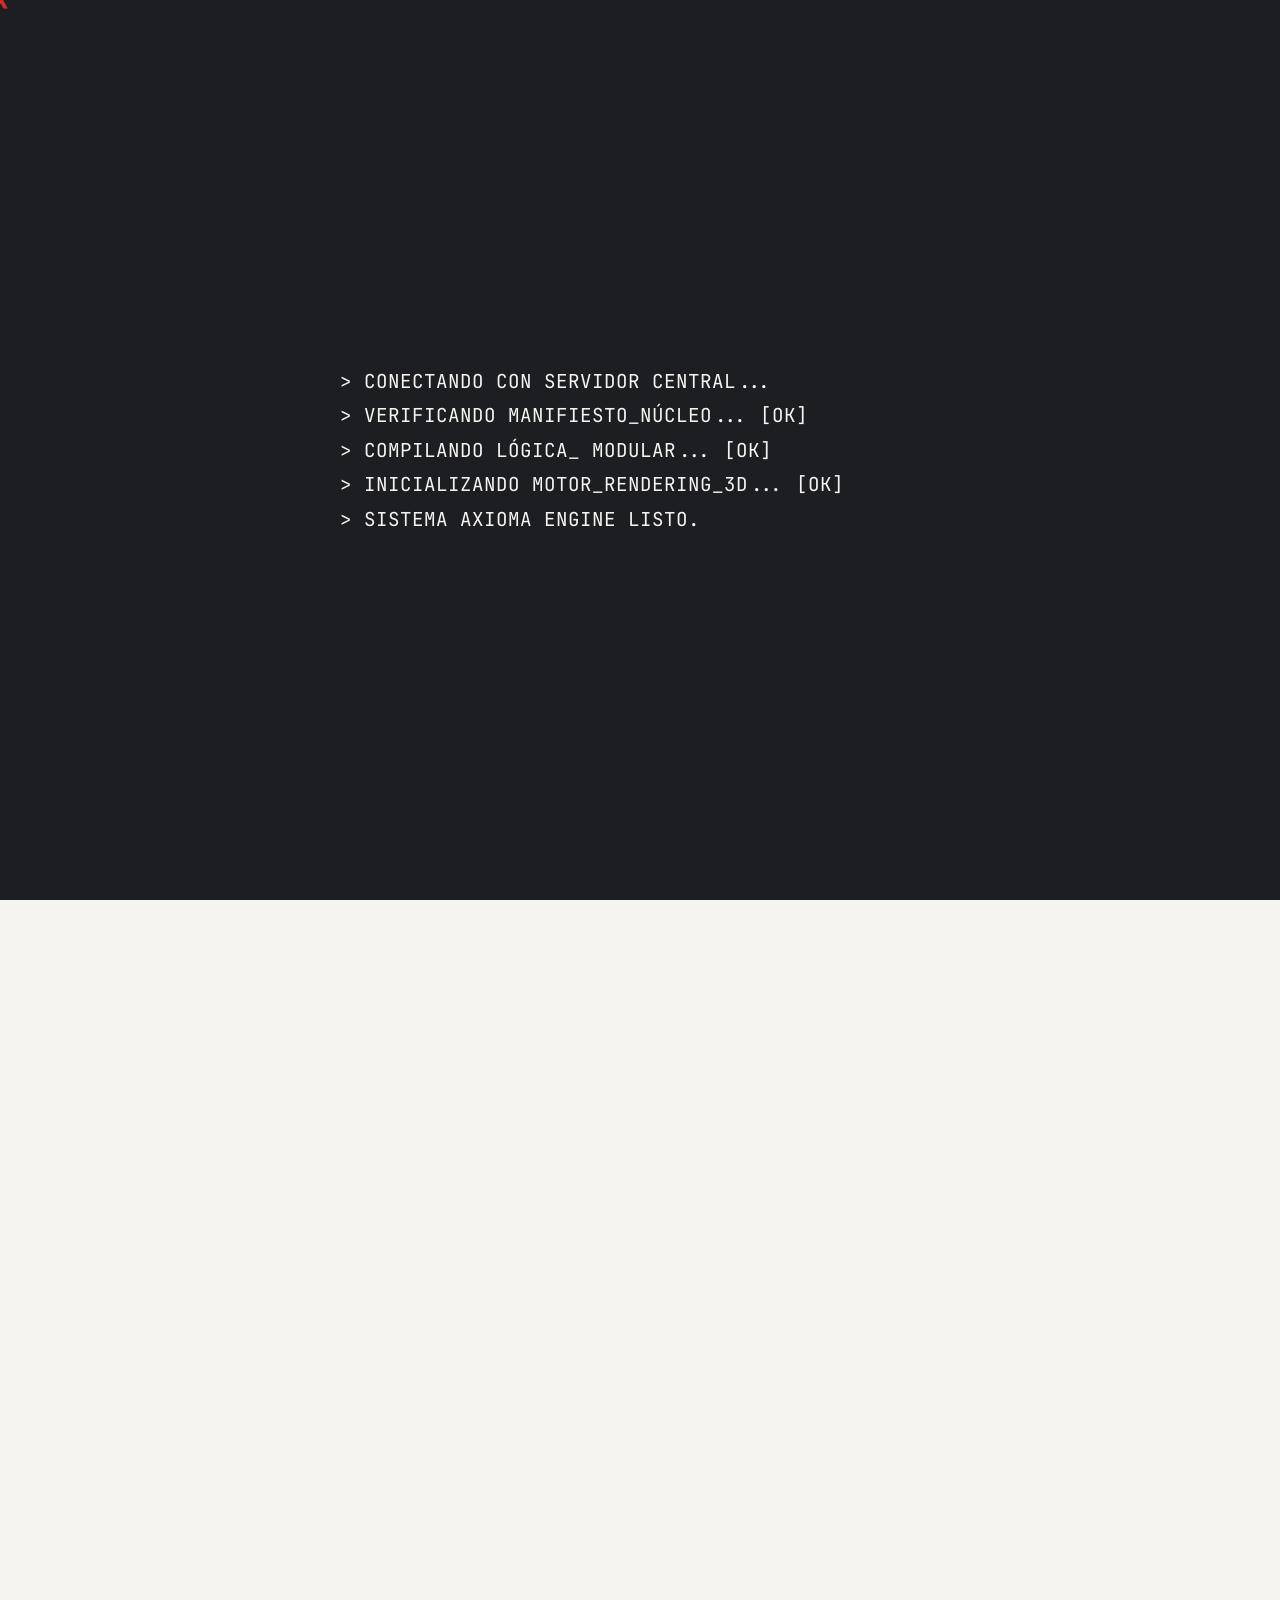
==== commit a6b28a53: "Update index.html" ====
--- a/index.html
+++ b/index.html
@@ -3,20 +3,18 @@
 <head>
     <meta charset="UTF-8">
     <meta name="viewport" content="width=device-width, initial-scale=1.0">
-    <title>AXIOMA | Estructura. Ejecución. Sin fisuras. [CORE_RESTORATION]</title>
+    <title>AXIOMA | Estructura. Ejecución. Sin fisuras.</title>
     <meta name="description" content="El Tech Studio donde convergen SMR y DEV. Garantizamos la lógica innegable desde el hardware hasta el código.">
-    
-    <link rel="icon" type="image/svg+xml" href="Logo.svg">
-    
+    <link rel="icon" type="image/svg+xml" href="logo.svg">
     <link rel="preconnect" href="https://fonts.googleapis.com">
     <link rel="preconnect" href="https://fonts.gstatic.com" crossorigin>
     <link href="https://fonts.googleapis.com/css2?family=JetBrains+Mono:wght@400;700&family=Jost:wght@400;500;700&display=swap" rel="stylesheet">
-    
     <link rel="stylesheet" href="style.css">
 </head>
 <body>
     
     <canvas id="mesh-canvas"></canvas>
+    
     <canvas id="matrix-canvas" style="display: none;"></canvas>
 
     <div id="preloader">
@@ -38,6 +36,12 @@
     <div class="grain" id="grain-filter"></div>
     <div id="scroll-progress-container"><div id="scroll-progress"></div></div>
 
+    <div id="context-menu">
+        <div class="ctx-item ctx-copy">> COPIAR_ENLACE_NODO</div>
+        <div class="ctx-item ctx-audio">> ALTERAR_AUDIO_SYS</div>
+        <div class="ctx-item ctx-reload">> FORZAR_REINICIO_ROOT</div>
+    </div>
+
     <div id="telemetry-hud">
         SYS_STATUS: <span class="hud-live">ONLINE</span><br>
         NODO_ACTUAL: <span id="hud-node">CALCULANDO...</span><br>
@@ -56,13 +60,11 @@
         <div id="audio-toggle" class="interactive-sound control-btn">[ SOUND: ON ]</div>
     </div>
 
-    <div id="cursor-ghost-container"></div>
     <div id="cursor-x-glitch"><span class="c1">X</span><span class="c2">X</span></div>
 
     <section id="hero">
         <div class="hero-content">
-            <img src="Logo.svg" alt="AXIOMA Logo" class="logo-principal interactive-sound" onerror="this.style.display='none'; this.nextElementSibling.style.display='block';">
-            <h1 style="display:none; font-size: 5rem; letter-spacing: 10px; margin-bottom: 20px;">AXIOMA</h1>
+            <img src="logo.svg" alt="AXIOMA Logo" class="logo-principal interactive-sound">
             <p class="hero-subtitle scramble-text">Estructura. Ejecución. Sin fisuras.</p>
         </div>
         <div class="scroll-indicator"><p id="sys-status">[ AUTO_EXEC_INIT ]</p></div>
--- a/style.css
+++ b/style.css
@@ -4,52 +4,27 @@
     --gris-codigo: #8B8D91;
     --plata-metalico: #E6E5E1;
     --rojo-chillon: #FF0004;
-    --panel-bg: #111111;
-    --stage-bg: #EAEAEA;
     --fuente-principal: 'Jost', sans-serif;
     --fuente-tecnica: 'JetBrains Mono', monospace;
 }
 
 /* ESTRUCTURA BASE */
 * { margin: 0; padding: 0; box-sizing: border-box; }
-body { background-color: var(--blanco-hueso); color: var(--negro-pizarra); font-family: var(--fuente-principal); overflow: hidden; }
-body, a, img, button, select { cursor: none !important; user-select: none; -webkit-touch-callout: none; }
+html, body { scroll-behavior: auto !important; scroll-snap-type: none !important; overflow-x: hidden; height: auto; transition: background-color 0.4s cubic-bezier(0.16, 1, 0.3, 1), color 0.4s cubic-bezier(0.16, 1, 0.3, 1); }
 ::-webkit-scrollbar { display: none; }
+body { -ms-overflow-style: none; scrollbar-width: none; background-color: var(--blanco-hueso); color: var(--negro-pizarra); font-family: var(--fuente-principal); }
+body, a, img, button, input { cursor: none !important; -webkit-user-select: none; user-select: none; -webkit-touch-callout: none; }
 
 /* EASTER EGG: MODO DIOS */
 body.god-mode { filter: invert(1) hue-rotate(180deg) contrast(1.2) !important; animation: godFlicker 0.1s infinite !important; }
 @keyframes godFlicker { 0% { transform: translate(1px, 1px); } 50% { transform: translate(-1px, -1px); } 100% { transform: translate(1px, -1px); } }
 
+/* CANVAS (MALLA Y MATRIX) */
+#mesh-canvas { position: fixed; top: 0; left: 0; width: 100vw; height: 100vh; z-index: -1; pointer-events: none; opacity: 1; transition: opacity 0.5s; }
+#matrix-canvas { position: fixed; top: 0; left: 0; width: 100vw; height: 100vh; z-index: 10; pointer-events: none; opacity: 0.8; }
+
 /* TEXTURA RUIDO */
 .grain { position: fixed; top: 0; left: 0; width: 100vw; height: 100vh; pointer-events: none; z-index: 100; background-image: url("data:image/svg+xml,%3Csvg viewBox='0 0 200 200' xmlns='http://www.w3.org/2000/svg'%3E%3Cfilter id='noiseFilter'%3E%3CfeTurbulence type='fractalNoise' baseFrequency='0.8' numOctaves='3' stitchTiles='stitch'/%3E%3C/filter%3E%3Crect width='100%25' height='100%25' filter='url(%23noiseFilter)'/%3E%3C/svg%3E"); opacity: 0.04; mix-blend-mode: multiply; transition: opacity 0.4s; }
-
-/* PRELOADER */
-#preloader { position: fixed; top: 0; left: 0; width: 100vw; height: 100vh; background-color: var(--negro-pizarra); z-index: 999999; display: flex; flex-direction: column; justify-content: center; align-items: center; font-family: var(--fuente-tecnica); transition: opacity 0.5s ease; cursor: none; }
-.term-text { max-width: 600px; width: 90%; font-size: 1.2rem; line-height: 1.8; color: var(--blanco-hueso); }
-.blink { animation: blink 1s infinite; }
-@keyframes blink { 0%, 50% { opacity: 1; } 51%, 100% { opacity: 0; } }
-.start-btn { margin-top: 30px; color: var(--rojo-chillon); font-weight: bold; font-size: 1.2rem; display: none; padding: 10px; border: 1px dashed transparent; transition: 0.3s; }
-.start-btn:hover { border-color: var(--rojo-chillon); background: rgba(255,0,4,0.1); }
-
-/* CURSOR GLITCH (Rojo Fijo Sin Mezclas) */
-#cursor-x-glitch { 
-    width: 25px; height: 25px; position: fixed; top: 0; left: 0; pointer-events: none; z-index: 9999999999; 
-    transform: translate(-50%, -50%); font-family: var(--fuente-tecnica); font-weight: bold; font-size: 1.5rem; 
-    display: flex; align-items: center; justify-content: center; 
-    mix-blend-mode: normal !important; /* Quitamos la interacción con el fondo */
-    color: var(--rojo-chillon) !important; /* Forzamos el rojo siempre */
-}
-#cursor-x-glitch span { position: absolute; }
-.c1 { animation: cursor-splitTop 0.6s steps(2) infinite; color: var(--rojo-chillon); }
-.c2 { animation: cursor-splitBottom 0.6s steps(1) infinite; color: var(--rojo-chillon) !important; mix-blend-mode: normal !important; }
-
-/* ESTELAS FANTASMA */
-#cursor-ghost-container { position: fixed; top: 0; left: 0; width: 100vw; height: 100vh; pointer-events: none; z-index: 9999999998; }
-.cursor-ghost { position: absolute; width: 25px; height: 25px; font-family: var(--fuente-tecnica); font-weight: bold; font-size: 1.5rem; display: flex; align-items: center; justify-content: center; color: rgba(255, 0, 4, 0.4); transform: translate(-50%, -50%); animation: ghostFade 0.15s ease-out forwards; }
-@keyframes ghostFade { 0% { opacity: 1; transform: translate(-50%, -50%) scale(1); } 100% { opacity: 0; transform: translate(-50%, -50%) scale(0.8); } }
-@keyframes cursor-splitTop { 0% { transform: translate(0); } 25% { transform: translate(-2px, -1px); } 50% { transform: translate(2px, 1px); } 75% { transform: translate(-2px, 1px); } 100% { transform: translate(0); } }
-@keyframes cursor-splitBottom { 0% { transform: translate(0); } 25% { transform: translate(2px, 1px); } 50% { transform: translate(-2px, -1px); } 75% { transform: translate(2px, -1px); } 100% { transform: translate(0); } }
-.visor-clic { transform: translate(-50%, -50%) scale(0.6) !important; }
 
 /* TERMINAL DE CONTACTO */
 #contact-terminal { position: fixed; top: 0; left: 0; width: 100vw; height: 100vh; background: rgba(28, 30, 34, 0.95); backdrop-filter: blur(10px); z-index: 9999999; display: flex; justify-content: center; align-items: center; }
@@ -58,25 +33,37 @@
 .terminal-window { width: 800px; max-width: 90vw; height: 60vh; background: #000; border: 1px solid var(--rojo-chillon); padding: 30px; font-family: var(--fuente-tecnica); color: var(--blanco-hueso); overflow-y: auto; box-shadow: 0 0 30px rgba(255,0,4,0.1); }
 #contact-output { white-space: pre-wrap; margin-bottom: 10px; line-height: 1.6; color: var(--gris-codigo); }
 .input-line { display: flex; align-items: center; color: var(--rojo-chillon); }
-#contact-input { background: transparent; border: none; color: var(--blanco-hueso); font-family: var(--fuente-tecnica); font-size: 1rem; width: 100%; outline: none; margin-left: 10px; cursor: none; }
+#contact-input { background: transparent; border: none; color: var(--blanco-hueso); font-family: var(--fuente-tecnica); font-size: 1rem; width: 100%; outline: none; margin-left: 10px; }
 
-/* TELEMETRÍA Y UI */
+/* MENÚ CONTEXTUAL */
+#context-menu { position: fixed; background: var(--negro-pizarra); border: 1px solid var(--rojo-chillon); padding: 10px; z-index: 999999; display: none; flex-direction: column; gap: 5px; box-shadow: 5px 5px 0px rgba(255,0,4,0.2); font-family: var(--fuente-tecnica); font-size: 0.85rem; }
+.ctx-item { color: var(--blanco-hueso); padding: 8px 15px; transition: 0.2s; white-space: nowrap; }
+.ctx-item:hover { background: var(--rojo-chillon); color: var(--blanco-hueso); padding-left: 20px; }
+
+/* TELEMETRÍA HUD */
 #telemetry-hud { position: fixed; bottom: 30px; right: 30px; text-align: right; z-index: 9999; font-family: var(--fuente-tecnica); font-size: 0.75rem; color: var(--gris-codigo); line-height: 1.4; pointer-events: none; }
-.hud-live { color: #FF0004; animation: blink 1s infinite; }
+.hud-live { color: #00FF00; animation: blink 1s infinite; }
 
-#scroll-progress-container { position: fixed; top: 0; right: 0; width: 3px; height: 100vh; background: rgba(0,0,0,0.05); z-index: 9999; }
+/* PRELOADER */
+#preloader { position: fixed; top: 0; left: 0; width: 100vw; height: 100vh; background-color: var(--negro-pizarra); color: var(--blanco-hueso); font-family: var(--fuente-tecnica); z-index: 9999999999; display: flex; flex-direction: column; justify-content: center; align-items: center; text-align: left; transition: opacity 0.5s ease; cursor: none; }
+.term-text { max-width: 600px; width: 90%; font-size: 1.2rem; line-height: 1.8; }
+.blink { animation: blink 1s infinite; }
+@keyframes blink { 0%, 50% { opacity: 1; } 51%, 100% { opacity: 0; } }
+.start-btn { margin-top: 30px; color: var(--rojo-chillon); font-weight: bold; font-size: 1.2rem; display: none; padding: 10px; border: 1px dashed transparent; transition: 0.3s; }
+.start-btn:hover { border-color: var(--rojo-chillon); background: rgba(255,0,4,0.1); }
+
+/* CONTROLES UI */
+#scroll-progress-container { position: fixed; top: 0; right: 0; width: 3px; height: 100vh; background: rgba(0,0,0,0.1); z-index: 9999; }
 #scroll-progress { width: 100%; height: 0%; background: var(--rojo-chillon); transition: height 0.1s; }
-
-/* RADAR DE NAVEGACIÓN (Puntos Grandes 12px) */
 #radar-nav { position: fixed; left: 30px; top: 50%; transform: translateY(-50%); z-index: 9999; display: flex; flex-direction: column; gap: 20px; }
-.radar-dot { width: 12px; height: 12px; background: var(--gris-codigo); border-radius: 50%; transition: all 0.3s; cursor: none; }
-.radar-dot.active { background: var(--rojo-chillon); transform: scale(1.4); box-shadow: 0 0 12px var(--rojo-chillon); }
-.radar-label { position: absolute; left: 25px; font-family: var(--fuente-tecnica); font-size: 0.8rem; color: var(--rojo-chillon); opacity: 0; transition: 0.3s; pointer-events: none; white-space: nowrap; }
+.radar-dot { width: 8px; height: 8px; background: var(--gris-codigo); border-radius: 50%; transition: all 0.3s; }
+.radar-dot.active { background: var(--rojo-chillon); transform: scale(1.5); box-shadow: 0 0 10px var(--rojo-chillon); }
+.radar-label { position: absolute; left: 20px; font-family: var(--fuente-tecnica); font-size: 0.8rem; color: var(--rojo-chillon); opacity: 0; transition: 0.3s; pointer-events: none; }
 .radar-dot:hover { background: var(--negro-pizarra); }
 .radar-dot:hover .radar-label { opacity: 1; transform: translateX(5px); }
 
 #ui-controls { position: fixed; bottom: 30px; left: 30px; z-index: 9999; display: flex; gap: 15px; align-items: center; }
-.control-btn { font-family: var(--fuente-tecnica); font-size: 0.9rem; color: var(--gris-codigo); transition: color 0.3s; cursor: none; }
+.control-btn { font-family: var(--fuente-tecnica); font-size: 0.9rem; color: var(--gris-codigo); transition: color 0.3s; }
 .control-btn:hover { color: var(--rojo-chillon); }
 
 /* SECCIONES BASE */
@@ -84,13 +71,12 @@
 #servicios { background-color: var(--negro-pizarra); color: var(--blanco-hueso); }
 
 /* HERO & MANIFIESTO */
-#hero { justify-content: center; align-items: center; text-align: center; background-color: var(--blanco-hueso); }
+#hero { justify-content: center; align-items: center; text-align: center; }
 .logo-principal { width: 600px; max-width: 90vw; margin-bottom: 20px; }
-.hero-subtitle { font-family: var(--fuente-tecnica); color: var(--negro-pizarra); font-size: 1.2rem; letter-spacing: 2px; }
+.hero-subtitle { font-family: var(--fuente-tecnica); color: var(--gris-codigo); font-size: 1.2rem; letter-spacing: 2px; }
 .scroll-indicator { position: absolute; bottom: 40px; color: var(--rojo-chillon); font-family: var(--fuente-tecnica); font-weight: bold; }
 .section-header { position: absolute; top: 60px; left: 100px; font-family: var(--fuente-tecnica); font-size: 1rem; color: var(--negro-pizarra); letter-spacing: 2px; }
 .dark-header { color: var(--gris-codigo); }
-
 .manifiesto-content { display: flex; flex-direction: column; justify-content: flex-start; height: 100%; width: 100%; max-width: 1200px; margin: 0 auto; padding-top: 150px; }
 .definicion { font-size: 4.5rem; font-weight: 700; line-height: 1.1; align-self: flex-start; text-align: left; max-width: 1000px; }
 .presentacion { font-size: 1.2rem; font-weight: 500; line-height: 1.6; max-width: 500px; align-self: flex-end; text-align: right; margin-top: 250px; }
@@ -101,18 +87,18 @@
 
 /* SERVICIOS Y PROYECTOS */
 .vectores-grid { display: grid; grid-template-columns: repeat(3, 1fr); gap: 80px; width: 100%; max-width: 1200px; margin: auto; }
-.vector-card { text-align: left; position: relative; padding-top: 20px; }
+.vector-card { text-align: left; position: relative; padding-top: 20px; transition: none; }
 .card-line { position: absolute; top: 0; left: 0; width: 0%; height: 2px; background-color: var(--rojo-chillon); transition: width 0.5s cubic-bezier(0.16, 1, 0.3, 1); z-index: 5; }
 .vector-card:hover .card-line { width: 100%; }
 .vector-titulo { font-family: var(--fuente-tecnica); font-size: 1.1rem; letter-spacing: 1px; margin-bottom: 15px; color: var(--blanco-hueso); }
 .rojo { color: var(--rojo-chillon); }
 .vector-subtitulo { font-size: 1.5rem; font-weight: 700; margin-bottom: 20px; color: var(--blanco-hueso); }
-.vector-texto { font-size: 1.1rem; line-height: 1.6; color: var(--gris-codigo); }
+.vector-texto { font-size: 1.1rem; line-height: 1.6; color: var(--plata-metalico); }
 
 #proyectos { justify-content: center; }
 .galeria-proyectos { display: flex; gap: 40px; overflow-x: auto; padding: 40px 0; max-width: 100vw; scroll-snap-type: x mandatory; perspective: 2000px; }
 .galeria-proyectos::-webkit-scrollbar { display: none; }
-.proyecto-card { min-width: 400px; height: 450px; background: transparent; border: 1px solid var(--gris-codigo); padding: 40px; display: flex; flex-direction: column; justify-content: space-between; scroll-snap-align: center; }
+.proyecto-card { min-width: 400px; height: 450px; background: transparent; border: 1px solid var(--gris-codigo); padding: 40px; display: flex; flex-direction: column; justify-content: space-between; scroll-snap-align: center; transition: none; }
 .proyecto-card:hover { border-color: var(--rojo-chillon); background: var(--negro-pizarra); color: var(--blanco-hueso); }
 .p-id { font-family: var(--fuente-tecnica); font-size: 0.9rem; color: var(--rojo-chillon); }
 .proyecto-card h3 { font-size: 2.5rem; line-height: 1.1; margin-bottom: 15px; }
@@ -123,17 +109,27 @@
 .telemetria-content { width: 100%; max-width: 1300px; margin: 0 auto; }
 .lista-enlaces { list-style: none; }
 .lista-enlaces li { margin-bottom: 40px; }
-.enlace-gigante { display: inline-block; text-decoration: none; color: var(--negro-pizarra); padding: 20px 0; cursor: none; }
+.enlace-gigante { display: inline-block; text-decoration: none; color: var(--negro-pizarra); padding: 20px 0; }
 .mag-text { display: inline-block; font-family: var(--fuente-principal); font-size: 4.5rem; font-weight: 700; line-height: 1; transition: transform 0.4s cubic-bezier(0.16, 1, 0.3, 1), color 0.3s ease; }
 .enlace-gigante:hover .mag-text { color: var(--rojo-chillon); }
 
-/* REVEAL ANIMATIONS */
+/* REVEAL CLASSES */
 .reveal { opacity: 0; transform: translateY(40px); transition: all 1s cubic-bezier(0.16, 1, 0.3, 1); }
 .reveal.in-view { opacity: 1; transform: translateY(0); }
 .delay-1 { transition-delay: 0.1s; }
 .delay-2 { transition-delay: 0.2s; }
 .delay-3 { transition-delay: 0.3s; }
 .delay-4 { transition-delay: 0.4s; }
+
+/* CURSOR GLITCH (Sin estelas) */
+#cursor-x-glitch { width: 25px; height: 25px; position: fixed; top: 0; left: 0; pointer-events: none; z-index: 9999999999; transform: translate(-50%, -50%); font-family: var(--fuente-tecnica); font-weight: bold; font-size: 1.5rem; display: flex; align-items: center; justify-content: center; mix-blend-mode: exclusion; }
+#cursor-x-glitch span { position: absolute; top: 0; left: 0; width: 100%; height: 100%; display: flex; align-items: center; justify-content: center; color: #FFFFFF; }
+.c1 { animation: cursor-splitTop 0.6s steps(2) infinite; }
+.c2 { animation: cursor-splitBottom 0.6s steps(1) infinite; color: var(--rojo-chillon) !important; }
+
+@keyframes cursor-splitTop { 0% { transform: translate(0); } 25% { transform: translate(-2px, -1px); } 50% { transform: translate(2px, 1px); } 75% { transform: translate(-2px, 1px); } 100% { transform: translate(0); } }
+@keyframes cursor-splitBottom { 0% { transform: translate(0); } 25% { transform: translate(2px, 1px); } 50% { transform: translate(-2px, -1px); } 75% { transform: translate(2px, -1px); } 100% { transform: translate(0); } }
+.visor-clic { transform: translate(-50%, -50%) scale(0.6) !important; }
 
 /* MÓVILES */
 @media (max-width: 768px) {
